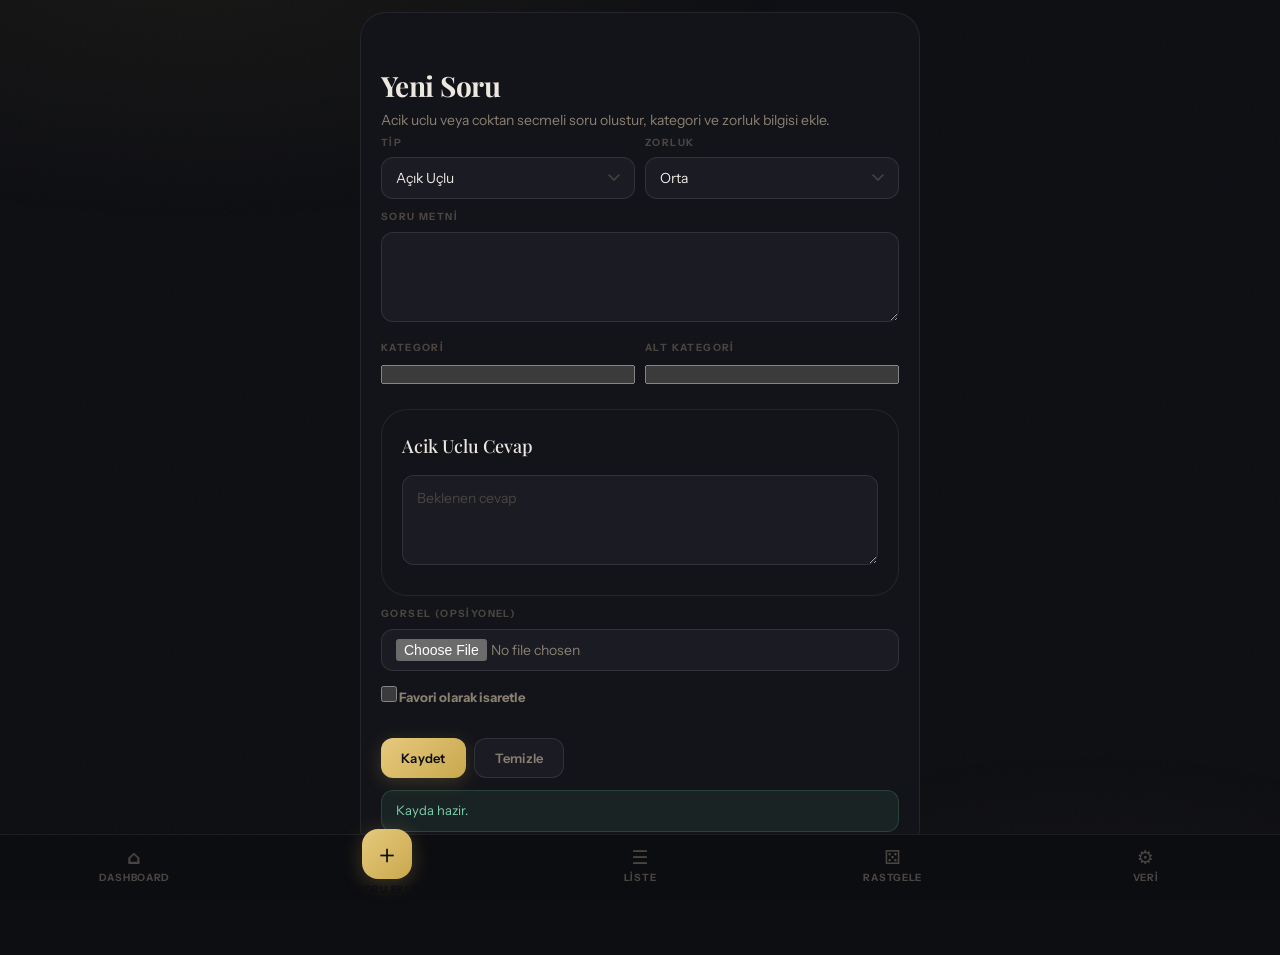
==== ekle.html @ b4c69b21 "Add files via upload" ====
﻿<!doctype html>
<html lang="tr">
<head>
  <meta charset="utf-8">
  <meta name="viewport" content="width=device-width, initial-scale=1">
  <meta name="theme-color" content="#0b1020">
  <title>Soru Havuzu | Soru Ekle</title>
  <link rel="manifest" href="manifest.json">
  <link rel="preconnect" href="https://fonts.googleapis.com">
  <link href="https://fonts.googleapis.com/css2?family=Playfair+Display:ital,wght@0,500;0,700;1,400&family=Instrument+Sans:wght@300;400;500;600;700&display=swap" rel="stylesheet">
  <link rel="stylesheet" href="styles.css">
</head>
<body>
  <div class="container">
    <nav class="top-nav">
      <a href="index.html">Dashboard</a>
      <a href="ekle.html">Soru Ekle</a>
      <a href="liste.html">Liste</a>
      <a href="rastgele.html">Rastgele</a>
      <a href="veri.html">Veri</a>
    </nav>

    <section class="panel">
      <header class="page-head">
        <h1>Yeni Soru</h1>
        <p class="small">Acik uclu veya coktan secmeli soru olustur, kategori ve zorluk bilgisi ekle.</p>
      </header>
      <form id="questionForm" class="grid">
        <div class="grid two">
          <div>
            <label for="typeSelect">Tip</label>
            <select name="type" id="typeSelect" required>
              <option value="open-ended">Açık Uçlu</option>
              <option value="multiple-choice">Çoktan Seçmeli</option>
            </select>
          </div>
          <div>
            <label for="difficulty">Zorluk</label>
            <select id="difficulty" required>
              <option value="easy">Kolay</option>
              <option value="medium" selected>Orta</option>
              <option value="hard">Zor</option>
            </select>
          </div>
        </div>

        <div>
          <label for="text">Soru Metni</label>
          <textarea id="text" required></textarea>
        </div>

        <div class="grid two">
          <div>
            <label for="category">Kategori</label>
            <input id="category" list="categoryList" required>
            <datalist id="categoryList"></datalist>
          </div>
          <div>
            <label for="subcategory">Alt Kategori</label>
            <input id="subcategory" list="subcategoryList" required>
            <datalist id="subcategoryList"></datalist>
          </div>
        </div>

        <div id="mcFields" class="panel hidden">
          <h2>Coktan Secmeli Alanlar</h2>
          <div id="optionsWrap" class="grid"></div>
          <div class="actions">
            <button type="button" id="addOption" class="secondary">Secenek Ekle</button>
          </div>
          <div>
            <label for="mcAnswer">Dogru Cevap (or: A, B, C)</label>
            <input id="mcAnswer" type="text" placeholder="Ornek: B">
          </div>
        </div>

        <div id="openFields" class="panel">
          <h2>Acik Uclu Cevap</h2>
          <textarea id="openAnswer" placeholder="Beklenen cevap"></textarea>
        </div>

        <div>
          <label for="image">Gorsel (opsiyonel)</label>
          <input id="image" type="file" accept="image/*">
          <div id="imageMeta" class="small"></div>
          <img id="preview" class="thumb hidden" alt="Gorsel onizleme">
        </div>

        <div class="row">
          <label><input id="favorite" type="checkbox"> Favori olarak isaretle</label>
        </div>

        <div class="actions">
          <button type="submit">Kaydet</button>
          <button type="button" id="resetBtn" class="secondary">Temizle</button>
        </div>
      </form>

      <div id="status" class="status info">Hazir</div>
    </section>
  </div>

  <script type="module">
    import { bootPage, showMessage } from "./common.js";
    import { initDB, createQuestion, getHierarchy } from "./db.js";

    const form = document.getElementById("questionForm");
    const typeEl = document.getElementById("typeSelect");
    const difficultyEl = document.getElementById("difficulty");
    const textEl = document.getElementById("text");
    const categoryEl = document.getElementById("category");
    const subcategoryEl = document.getElementById("subcategory");
    const categoryList = document.getElementById("categoryList");
    const subcategoryList = document.getElementById("subcategoryList");
    const mcFields = document.getElementById("mcFields");
    const openFields = document.getElementById("openFields");
    const optionsWrap = document.getElementById("optionsWrap");
    const addOptionBtn = document.getElementById("addOption");
    const mcAnswerEl = document.getElementById("mcAnswer");
    const openAnswerEl = document.getElementById("openAnswer");
    const imageEl = document.getElementById("image");
    const imageMeta = document.getElementById("imageMeta");
    const preview = document.getElementById("preview");
    const favoriteEl = document.getElementById("favorite");
    const statusEl = document.getElementById("status");
    const resetBtn = document.getElementById("resetBtn");

    const MAX_OPTIONS = 8;
    let selectedImageBase64 = null;

    function isMultipleChoiceType(type) {
      return type === "multiple-choice";
    }

    function optionInputHtml(index, value = "") {
      return `
        <div class="row">
          <input type="text" data-option-index="${index}" value="${value}" placeholder="Secenek ${index + 1}">
          <button type="button" data-remove-index="${index}" class="warn">Sil</button>
        </div>
      `;
    }

    function getOptionValues() {
      return Array.from(optionsWrap.querySelectorAll("input[data-option-index]"))
        .map((el) => el.value.trim())
        .filter(Boolean);
    }

    function renderOptions(initialCount = 0) {
      const count = Math.min(MAX_OPTIONS, Math.max(0, initialCount));
      optionsWrap.innerHTML = "";
      for (let i = 0; i < count; i += 1) {
        optionsWrap.insertAdjacentHTML("beforeend", optionInputHtml(i));
      }
    }

    function toggleTypeFields() {
      const type = typeEl.value;
      const mc = isMultipleChoiceType(type);
      mcFields.classList.toggle("hidden", !mc);
      openFields.classList.toggle("hidden", mc);
    }

    async function loadHierarchy() {
      const hierarchy = await getHierarchy();
      const categories = hierarchy.map((h) => h.category);
      categoryList.innerHTML = categories.map((c) => `<option value="${c}"></option>`).join("");

      const selected = categoryEl.value.trim();
      const row = hierarchy.find((h) => h.category === selected);
      const subs = row ? row.subcategories : [];
      subcategoryList.innerHTML = subs.map((s) => `<option value="${s}"></option>`).join("");
    }

    function fileToBase64(file) {
      return new Promise((resolve, reject) => {
        const reader = new FileReader();
        reader.onload = () => resolve(String(reader.result || ""));
        reader.onerror = () => reject(reader.error || new Error("Gorsel base64 donusumu basarisiz."));
        reader.readAsDataURL(file);
      });
    }

    async function handleImagePreview(file) {
      if (!file) {
        selectedImageBase64 = null;
        preview.classList.add("hidden");
        preview.removeAttribute("src");
        imageMeta.textContent = "";
        return;
      }

      const base64 = await fileToBase64(file);
      selectedImageBase64 = base64;
      preview.src = base64;
      preview.classList.remove("hidden");
      imageMeta.textContent = `Dosya: ${Math.round(file.size / 1024)}KB`;
    }

    function buildPayload(type) {
      const payload = {
        type,
        text: textEl.value.trim(),
        category: categoryEl.value.trim(),
        subcategory: subcategoryEl.value.trim(),
        difficulty: difficultyEl.value,
        isFavorite: favoriteEl.checked,
        image: selectedImageBase64 || null
      };

      if (isMultipleChoiceType(type)) {
        payload.options = getOptionValues();
        payload.answer = mcAnswerEl.value.trim();
      } else {
        payload.options = [];
        payload.answer = openAnswerEl.value.trim();
      }

      return payload;
    }

    function resetForm() {
      selectedImageBase64 = null;
      form.reset();
      renderOptions(0);
      toggleTypeFields();
      preview.classList.add("hidden");
      preview.removeAttribute("src");
      imageMeta.textContent = "";
      showMessage(statusEl, "Form temizlendi.", "info");
    }

    async function init() {
      await bootPage();
      await initDB();
      renderOptions(0);
      toggleTypeFields();
      await loadHierarchy();
      showMessage(statusEl, "Kayda hazir.", "success");
    }

    typeEl.addEventListener("change", toggleTypeFields);

    categoryEl.addEventListener("input", async () => {
      await loadHierarchy();
    });

    optionsWrap.addEventListener("click", (event) => {
      const btn = event.target.closest("button[data-remove-index]");
      if (!btn) return;
      btn.closest(".row")?.remove();

      const inputs = optionsWrap.querySelectorAll("input[data-option-index]");
      inputs.forEach((input, i) => {
        input.dataset.optionIndex = String(i);
        input.placeholder = `Secenek ${i + 1}`;
      });

      const removeButtons = optionsWrap.querySelectorAll("button[data-remove-index]");
      removeButtons.forEach((button, i) => {
        button.dataset.removeIndex = String(i);
      });
    });

    addOptionBtn.addEventListener("click", () => {
      const current = optionsWrap.querySelectorAll("input[data-option-index]").length;
      if (current >= MAX_OPTIONS) {
        showMessage(statusEl, "Maksimum 8 secenek eklenebilir.", "error");
        return;
      }
      optionsWrap.insertAdjacentHTML("beforeend", optionInputHtml(current));
    });

    imageEl.addEventListener("change", async () => {
      try {
        await handleImagePreview(imageEl.files?.[0] || null);
      } catch (error) {
        showMessage(statusEl, error.message || "Gorsel okunamadi.", "error");
      }
    });

    resetBtn.addEventListener("click", resetForm);

    form.addEventListener("submit", async (event) => {
      event.preventDefault();
      showMessage(statusEl, "Kaydediliyor...", "info");

      try {
        const type = document.querySelector("#typeSelect").value;
        console.log("TYPE:", type);
        const payload = buildPayload(type);
        const created = await createQuestion(payload);
        showMessage(statusEl, `Kayit tamamlandi. ID: ${created.id}`, "success");

        resetForm();
        await loadHierarchy();
      } catch (error) {
        showMessage(statusEl, error.message || "Kayit basarisiz.", "error");
      }
    });

    init().catch((error) => {
      showMessage(statusEl, error.message || "Sayfa baslatilamadi.", "error");
    });
  </script>
</body>
</html>
---- styles.css ----
/* ═══════════════════════════════════════════════════
   SORU HAVUZU — Gece Kütüphanesi v5
   Playfair Display + Instrument Sans
   ═══════════════════════════════════════════════════ */

:root {
  color-scheme: dark;
  --ink:        #0d0e12;
  --ink-2:      #13141a;
  --ink-3:      #1a1b23;
  --ink-4:      #22232e;
  --gold:       #c9a84c;
  --gold-lt:    #e6c97e;
  --gold-glow:  rgba(201,168,76,0.13);
  --gold-rim:   rgba(201,168,76,0.30);
  --text:       #ede8df;
  --text-2:     #8a8070;
  --text-3:     #4a4540;
  --easy-bg:    rgba(74,140,110,0.13); --easy-c:#7ecfaa; --easy-bd:rgba(74,140,110,0.30);
  --mid-bg:     rgba(196,154,60,0.13); --mid-c:#e6c97e;  --mid-bd:rgba(196,154,60,0.30);
  --hard-bg:    rgba(168,78,78,0.13);  --hard-c:#e89898; --hard-bd:rgba(168,78,78,0.30);
  --danger-bg:  rgba(168,78,78,0.13);  --danger-c:#e89898; --danger-bd:rgba(168,78,78,0.30);
  --ff-serif:   'Playfair Display', Georgia, serif;
  --ff-sans:    'Instrument Sans', system-ui, sans-serif;
  --r-sm: 8px; --r-md: 12px; --r-lg: 16px; --r-xl: 20px; --r-2xl: 26px;
}

*, *::before, *::after { box-sizing: border-box; margin: 0; padding: 0; }
html { scroll-behavior: smooth; }

body {
  background: var(--ink);
  color: var(--text);
  font-family: var(--ff-sans);
  font-size: 15px;
  line-height: 1.65;
  min-height: 100vh;
  -webkit-font-smoothing: antialiased;
  overflow-x: hidden;
}

/* ── Arkaplan efektleri ── */
body::before {
  content: '';
  position: fixed; inset: 0; z-index: 0; pointer-events: none;
  background:
    radial-gradient(ellipse 80% 50% at 15% -5%, rgba(201,168,76,.06) 0%, transparent 60%),
    radial-gradient(ellipse 60% 40% at 85% 105%, rgba(201,168,76,.04) 0%, transparent 55%);
}
body::after {
  content: '';
  position: fixed; inset: 0; z-index: 0; pointer-events: none; opacity: .03;
  background-image: url("data:image/svg+xml,%3Csvg xmlns='http://www.w3.org/2000/svg' width='250' height='250'%3E%3Cfilter id='n'%3E%3CfeTurbulence type='fractalNoise' baseFrequency='.78' numOctaves='4' stitchTiles='stitch'/%3E%3C/filter%3E%3Crect width='250' height='250' filter='url(%23n)'/%3E%3C/svg%3E");
  background-size: 180px;
}

/* ── Layout ── */
.container {
  position: relative; z-index: 1;
  width: min(560px, calc(100vw - 24px));
  margin: 0 auto;
  padding: 0 0 100px;
}

/* ── Animasyon ── */
@keyframes fadeUp {
  from { opacity: 0; transform: translateY(16px); }
  to   { opacity: 1; transform: translateY(0); }
}
.panel, .page-head, .top-nav {
  animation: fadeUp .4s ease both;
}
.panel:nth-child(2) { animation-delay: .08s; }
.panel:nth-child(3) { animation-delay: .16s; }
.panel:nth-child(4) { animation-delay: .24s; }

/* ── Top Nav → Bottom Nav'a dönüştür ── */
.top-nav {
  position: fixed; bottom: 0; left: 0; right: 0; z-index: 900;
  height: 66px;
  background: rgba(13,14,18,.97);
  backdrop-filter: blur(24px); -webkit-backdrop-filter: blur(24px);
  border-top: 1px solid rgba(255,255,255,.07);
  display: flex; align-items: center; justify-content: space-around;
  padding: 0 8px;
  padding-bottom: env(safe-area-inset-bottom);
}
.top-nav a {
  flex: 1;
  display: flex; flex-direction: column; align-items: center; justify-content: center;
  gap: 3px;
  text-decoration: none;
  color: var(--text-3);
  font-size: 10px; font-weight: 700; letter-spacing: .07em; text-transform: uppercase;
  transition: color .15s;
  padding: 8px 4px;
  -webkit-tap-highlight-color: transparent;
  border-radius: var(--r-md);
}
.top-nav a::before {
  font-size: 19px; line-height: 1; display: block;
}
.top-nav a[href="index.html"]::before    { content: '⌂'; }
.top-nav a[href="ekle.html"]::before     { content: '＋'; }
.top-nav a[href="liste.html"]::before    { content: '☰'; }
.top-nav a[href="rastgele.html"]::before { content: '⚄'; }
.top-nav a[href="veri.html"]::before     { content: '⚙'; }
.top-nav a:hover { color: var(--text-2); }
.top-nav a.active { color: var(--gold); }
/* Ekle butonu ortada özel stil */
.top-nav a[href="ekle.html"] {
  color: #0d0e12;
}
.top-nav a[href="ekle.html"]::before {
  width: 50px; height: 50px;
  background: linear-gradient(135deg, #e6c97e, #c9a84c);
  border-radius: 16px;
  display: flex; align-items: center; justify-content: center;
  font-size: 26px; font-weight: 300;
  box-shadow: 0 4px 20px rgba(201,168,76,.28);
  transition: all .2s;
  margin-top: -8px;
}
.top-nav a[href="ekle.html"]:hover::before {
  transform: scale(1.08) translateY(-2px);
  box-shadow: 0 0 0 10px rgba(201,168,76,.1), 0 8px 28px rgba(201,168,76,.4);
}
.top-nav a[href="ekle.html"]:hover { color: #0d0e12; }
.top-nav a[href="ekle.html"].active { color: #0d0e12; }

/* ── Sayfa Başlığı ── */
.page-head {
  padding: 36px 0 4px;
}
.page-head h1 {
  font-family: var(--ff-serif);
  font-size: 40px; font-weight: 700; line-height: 1.1;
  letter-spacing: -.02em; color: var(--text);
  margin-bottom: 6px;
}
.page-head h1 em { font-style: italic; color: var(--gold-lt); }
.page-head p.small { color: var(--text-2); font-size: 14px; margin-top: 4px; }

/* ── Panel (card container) ── */
.panel {
  background: var(--ink-2);
  border: 1px solid rgba(255,255,255,.07);
  border-radius: var(--r-2xl);
  padding: 22px 20px;
  margin-top: 12px;
}
.panel h1 {
  font-family: var(--ff-serif);
  font-size: 28px; font-weight: 700; margin-bottom: 8px; color: var(--text);
}
.panel h2 {
  font-family: var(--ff-serif);
  font-size: 18px; font-weight: 500; margin-bottom: 14px; color: var(--text);
}
hr { border: none; border-top: 1px solid rgba(255,255,255,.07); margin: 18px 0; }

/* ── KPI ── */
.kpi {
  display: grid; grid-template-columns: repeat(4, 1fr);
  gap: 1px; background: rgba(255,255,255,.05);
  border: 1px solid rgba(255,255,255,.07);
  border-radius: var(--r-xl); overflow: hidden;
  margin-top: 16px;
}
.kpi-item {
  background: var(--ink-3);
  padding: 16px 10px;
  display: flex; flex-direction: column; gap: 5px;
  transition: background .15s;
}
.kpi-item:hover { background: var(--ink-4); }
.kpi-item span {
  font-size: 9px; font-weight: 700; letter-spacing: .16em;
  text-transform: uppercase; color: var(--text-3);
}
.kpi-item strong {
  font-family: var(--ff-serif); font-size: 26px; font-weight: 500;
  color: var(--text); line-height: 1;
}

/* ── Grid Yardımcılar ── */
.grid { display: grid; gap: 10px; }
.grid.two { grid-template-columns: 1fr 1fr; }
.grid.three { grid-template-columns: 1fr 1fr 1fr; }
@media(max-width: 480px) {
  .grid.three { grid-template-columns: 1fr 1fr; }
}

/* ── Form Elemanları ── */
label {
  display: block;
  font-size: 10px; font-weight: 700; letter-spacing: .14em;
  text-transform: uppercase; color: var(--text-3); margin-bottom: 6px;
}
input[type=text], input[type=search], input[type=file], select, textarea {
  width: 100%; padding: 11px 14px;
  background: var(--ink-3);
  border: 1px solid rgba(255,255,255,.1);
  border-radius: var(--r-md);
  color: var(--text);
  font-family: var(--ff-sans); font-size: 14px;
  outline: none; -webkit-appearance: none; appearance: none;
  transition: border-color .15s, background .15s;
}
input:focus, select:focus, textarea:focus {
  border-color: var(--gold-rim); background: var(--ink-4);
}
input::placeholder, textarea::placeholder { color: var(--text-3); }
textarea { resize: vertical; min-height: 90px; line-height: 1.6; }
select {
  background-image: url("data:image/svg+xml,%3Csvg xmlns='http://www.w3.org/2000/svg' width='12' height='8'%3E%3Cpath d='M1 1l5 5 5-5' stroke='%234a4540' stroke-width='1.5' fill='none' stroke-linecap='round'/%3E%3C/svg%3E");
  background-repeat: no-repeat; background-position: right 14px center;
  padding-right: 36px;
}
input[type=file] { padding: 9px 14px; cursor: pointer; color: var(--text-2); }
.row { display: flex; align-items: center; gap: 10px; }
.row label { margin: 0; font-size: 13px; text-transform: none; letter-spacing: 0; color: var(--text-2); }
.row input[type=text] { flex: 1; }
.row input[type=checkbox] { width: 16px; height: 16px; accent-color: var(--gold); flex-shrink: 0; }
div > label:first-child { margin-bottom: 6px; }

/* ── Datalist ── */
input[list] { width: 100%; }

/* ── Butonlar ── */
button, .actions a {
  display: inline-flex; align-items: center; justify-content: center;
  padding: 11px 20px; border-radius: var(--r-md);
  font-size: 13px; font-weight: 600; letter-spacing: .02em;
  font-family: var(--ff-sans); cursor: pointer;
  transition: all .15s; white-space: nowrap;
  text-decoration: none;
}
button[type=submit], button:not(.secondary):not(.warn):not(.inline-image-close) {
  background: linear-gradient(135deg, #e6c97e, #c9a84c);
  border: none; color: #0d0e12;
  box-shadow: 0 4px 18px rgba(201,168,76,.22);
}
button[type=submit]:hover, button:not(.secondary):not(.warn):not(.inline-image-close):hover {
  transform: translateY(-1px);
  box-shadow: 0 6px 26px rgba(201,168,76,.36);
}
button[type=submit]:active, button:not(.secondary):not(.warn):not(.inline-image-close):active {
  transform: scale(.97);
}
button.secondary, .actions a {
  background: var(--ink-3); border: 1px solid rgba(255,255,255,.1);
  color: var(--text-2);
}
button.secondary:hover, .actions a:hover {
  border-color: var(--gold-rim); color: var(--text);
  background: var(--ink-4);
}
button.warn {
  background: var(--danger-bg); border: 1px solid var(--danger-bd);
  color: var(--danger-c);
}
button.warn:hover { background: rgba(168,78,78,.22); }
button:disabled { opacity: .4; cursor: not-allowed; transform: none !important; }
.inline-image-close { background: var(--ink-3); border: 1px solid rgba(255,255,255,.1); color: var(--text-2); }

/* ── Actions row ── */
.actions {
  display: flex; flex-wrap: wrap; gap: 8px;
  margin-top: 14px;
}
.section-actions { margin-top: 14px; }
.quick-actions { margin-top: 0; }

/* ── Status mesajları ── */
.status {
  padding: 10px 14px; border-radius: var(--r-md);
  font-size: 13px; border: 1px solid transparent;
  margin-top: 12px; line-height: 1.5;
}
.status.error   { background: var(--danger-bg); color: var(--danger-c); border-color: var(--danger-bd); }
.status.success { background: var(--easy-bg);   color: var(--easy-c);   border-color: var(--easy-bd); }
.status.info    { background: var(--ink-3);      color: var(--text-2);   border-color: rgba(255,255,255,.07); }

/* ── Liste ── */
.list { display: flex; flex-direction: column; gap: 10px; margin-top: 10px; }

/* ── Soru Kartları ── */
.question-card {
  background: var(--ink-3);
  border: 1px solid rgba(255,255,255,.07);
  border-radius: var(--r-xl);
  padding: 18px 20px;
  font-size: 15px; line-height: 1.75; font-weight: 300; color: var(--text);
  transition: border-color .2s, transform .2s, box-shadow .2s;
  animation: fadeUp .3s ease both;
}
.question-card:hover {
  border-color: var(--gold-rim);
  box-shadow: 0 4px 24px rgba(0,0,0,.55);
  transform: translateY(-1px);
}
.question-card > div:first-child { margin-bottom: 10px; }
.question-meta {
  display: flex; flex-wrap: wrap; gap: 5px;
  margin-bottom: 10px;
}

/* ── Etiketler (tag) ── */
.tag {
  display: inline-flex; align-items: center;
  padding: 3px 10px; border-radius: 999px;
  font-size: 11px; font-weight: 500; line-height: 1.4;
  background: var(--ink-4); color: var(--text-2);
  border: 1px solid rgba(255,255,255,.08);
}

/* ── Seçenekler ── */
.options {
  margin: 0 0 10px 20px;
  color: var(--text-2); font-size: 14px; line-height: 1.8;
}
.options strong { color: var(--easy-c); }

/* ── Cevap görünümü ── */
.answer-reveal {
  background: var(--ink-4);
  border-left: 2px solid var(--gold);
  border-radius: 0 var(--r-md) var(--r-md) 0;
  padding: 10px 14px;
  font-size: 13px; color: var(--text-2); line-height: 1.6;
  margin-bottom: 10px;
}

/* ── Görseller ── */
.thumb {
  max-width: 100%; border-radius: var(--r-md);
  border: 1px solid rgba(255,255,255,.1);
  margin-top: 10px; display: block; cursor: zoom-in;
}
.inline-image-viewer {
  margin-top: 10px;
  background: var(--ink-4);
  border-radius: var(--r-lg);
  padding: 14px; overflow: hidden;
}
.inline-image-full {
  width: 100%; border-radius: var(--r-md);
  border: 1px solid rgba(255,255,255,.1);
  display: block; margin-top: 10px;
}

/* ── MC Panel ── */
.hidden { display: none !important; }

/* ── Small text ── */
.small { font-size: 12px; color: var(--text-3); line-height: 1.5; }

/* ── Arama kutusu ── */
#fSearch {
  width: 100%; padding: 11px 14px 11px 42px;
  background: var(--ink-3); border: 1px solid rgba(255,255,255,.1);
  border-radius: var(--r-md); color: var(--text);
  font-family: var(--ff-sans); font-size: 14px; outline: none;
}
#fSearch:focus { border-color: var(--gold-rim); background: var(--ink-4); }

/* ── Favori checkbox ── */
input[type=checkbox] { accent-color: var(--gold); }

/* ── Görsel yükleme ── */
#preview { max-width: 100%; border-radius: var(--r-md); margin-top: 10px; border: 1px solid rgba(255,255,255,.1); }
#imageMeta { font-size: 12px; color: var(--text-3); margin-top: 5px; }

@media(max-width: 399px) {
  .container { width: calc(100vw - 16px); }
  .page-head h1 { font-size: 30px; }
  .panel { padding: 18px 14px; }
  .kpi-item strong { font-size: 20px; }
}
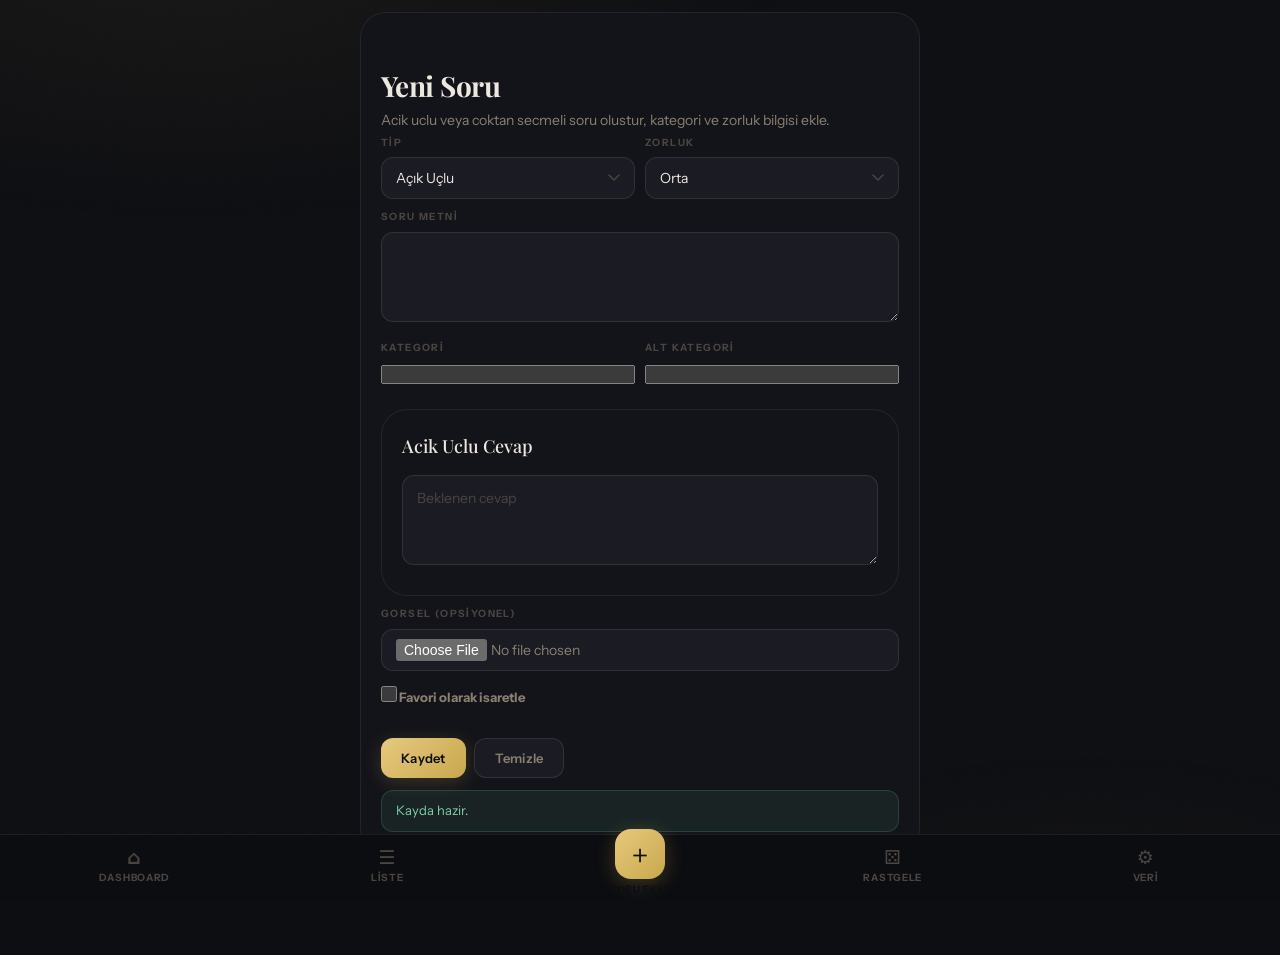
==== commit 6aa63f03: "Update ekle.html" ====
--- a/ekle.html
+++ b/ekle.html
@@ -1,308 +1,309 @@
-﻿<!doctype html>
-<html lang="tr">
-<head>
-  <meta charset="utf-8">
-  <meta name="viewport" content="width=device-width, initial-scale=1">
-  <meta name="theme-color" content="#0b1020">
-  <title>Soru Havuzu | Soru Ekle</title>
-  <link rel="manifest" href="manifest.json">
-  <link rel="preconnect" href="https://fonts.googleapis.com">
-  <link href="https://fonts.googleapis.com/css2?family=Playfair+Display:ital,wght@0,500;0,700;1,400&family=Instrument+Sans:wght@300;400;500;600;700&display=swap" rel="stylesheet">
-  <link rel="stylesheet" href="styles.css">
-</head>
-<body>
-  <div class="container">
-    <nav class="top-nav">
-      <a href="index.html">Dashboard</a>
-      <a href="ekle.html">Soru Ekle</a>
-      <a href="liste.html">Liste</a>
-      <a href="rastgele.html">Rastgele</a>
-      <a href="veri.html">Veri</a>
-    </nav>
-
-    <section class="panel">
-      <header class="page-head">
-        <h1>Yeni Soru</h1>
-        <p class="small">Acik uclu veya coktan secmeli soru olustur, kategori ve zorluk bilgisi ekle.</p>
-      </header>
-      <form id="questionForm" class="grid">
-        <div class="grid two">
-          <div>
-            <label for="typeSelect">Tip</label>
-            <select name="type" id="typeSelect" required>
-              <option value="open-ended">Açık Uçlu</option>
-              <option value="multiple-choice">Çoktan Seçmeli</option>
-            </select>
-          </div>
-          <div>
-            <label for="difficulty">Zorluk</label>
-            <select id="difficulty" required>
-              <option value="easy">Kolay</option>
-              <option value="medium" selected>Orta</option>
-              <option value="hard">Zor</option>
-            </select>
-          </div>
-        </div>
-
-        <div>
-          <label for="text">Soru Metni</label>
-          <textarea id="text" required></textarea>
-        </div>
-
-        <div class="grid two">
-          <div>
-            <label for="category">Kategori</label>
-            <input id="category" list="categoryList" required>
-            <datalist id="categoryList"></datalist>
-          </div>
-          <div>
-            <label for="subcategory">Alt Kategori</label>
-            <input id="subcategory" list="subcategoryList" required>
-            <datalist id="subcategoryList"></datalist>
-          </div>
-        </div>
-
-        <div id="mcFields" class="panel hidden">
-          <h2>Coktan Secmeli Alanlar</h2>
-          <div id="optionsWrap" class="grid"></div>
-          <div class="actions">
-            <button type="button" id="addOption" class="secondary">Secenek Ekle</button>
-          </div>
-          <div>
-            <label for="mcAnswer">Dogru Cevap (or: A, B, C)</label>
-            <input id="mcAnswer" type="text" placeholder="Ornek: B">
-          </div>
-        </div>
-
-        <div id="openFields" class="panel">
-          <h2>Acik Uclu Cevap</h2>
-          <textarea id="openAnswer" placeholder="Beklenen cevap"></textarea>
-        </div>
-
-        <div>
-          <label for="image">Gorsel (opsiyonel)</label>
-          <input id="image" type="file" accept="image/*">
-          <div id="imageMeta" class="small"></div>
-          <img id="preview" class="thumb hidden" alt="Gorsel onizleme">
-        </div>
-
-        <div class="row">
-          <label><input id="favorite" type="checkbox"> Favori olarak isaretle</label>
-        </div>
-
-        <div class="actions">
-          <button type="submit">Kaydet</button>
-          <button type="button" id="resetBtn" class="secondary">Temizle</button>
-        </div>
-      </form>
-
-      <div id="status" class="status info">Hazir</div>
-    </section>
-  </div>
-
-  <script type="module">
-    import { bootPage, showMessage } from "./common.js";
-    import { initDB, createQuestion, getHierarchy } from "./db.js";
-
-    const form = document.getElementById("questionForm");
-    const typeEl = document.getElementById("typeSelect");
-    const difficultyEl = document.getElementById("difficulty");
-    const textEl = document.getElementById("text");
-    const categoryEl = document.getElementById("category");
-    const subcategoryEl = document.getElementById("subcategory");
-    const categoryList = document.getElementById("categoryList");
-    const subcategoryList = document.getElementById("subcategoryList");
-    const mcFields = document.getElementById("mcFields");
-    const openFields = document.getElementById("openFields");
-    const optionsWrap = document.getElementById("optionsWrap");
-    const addOptionBtn = document.getElementById("addOption");
-    const mcAnswerEl = document.getElementById("mcAnswer");
-    const openAnswerEl = document.getElementById("openAnswer");
-    const imageEl = document.getElementById("image");
-    const imageMeta = document.getElementById("imageMeta");
-    const preview = document.getElementById("preview");
-    const favoriteEl = document.getElementById("favorite");
-    const statusEl = document.getElementById("status");
-    const resetBtn = document.getElementById("resetBtn");
-
-    const MAX_OPTIONS = 8;
-    let selectedImageBase64 = null;
-
-    function isMultipleChoiceType(type) {
-      return type === "multiple-choice";
-    }
-
-    function optionInputHtml(index, value = "") {
-      return `
-        <div class="row">
-          <input type="text" data-option-index="${index}" value="${value}" placeholder="Secenek ${index + 1}">
-          <button type="button" data-remove-index="${index}" class="warn">Sil</button>
-        </div>
-      `;
-    }
-
-    function getOptionValues() {
-      return Array.from(optionsWrap.querySelectorAll("input[data-option-index]"))
-        .map((el) => el.value.trim())
-        .filter(Boolean);
-    }
-
-    function renderOptions(initialCount = 0) {
-      const count = Math.min(MAX_OPTIONS, Math.max(0, initialCount));
-      optionsWrap.innerHTML = "";
-      for (let i = 0; i < count; i += 1) {
-        optionsWrap.insertAdjacentHTML("beforeend", optionInputHtml(i));
-      }
-    }
-
-    function toggleTypeFields() {
-      const type = typeEl.value;
-      const mc = isMultipleChoiceType(type);
-      mcFields.classList.toggle("hidden", !mc);
-      openFields.classList.toggle("hidden", mc);
-    }
-
-    async function loadHierarchy() {
-      const hierarchy = await getHierarchy();
-      const categories = hierarchy.map((h) => h.category);
-      categoryList.innerHTML = categories.map((c) => `<option value="${c}"></option>`).join("");
-
-      const selected = categoryEl.value.trim();
-      const row = hierarchy.find((h) => h.category === selected);
-      const subs = row ? row.subcategories : [];
-      subcategoryList.innerHTML = subs.map((s) => `<option value="${s}"></option>`).join("");
-    }
-
-    function fileToBase64(file) {
-      return new Promise((resolve, reject) => {
-        const reader = new FileReader();
-        reader.onload = () => resolve(String(reader.result || ""));
-        reader.onerror = () => reject(reader.error || new Error("Gorsel base64 donusumu basarisiz."));
-        reader.readAsDataURL(file);
-      });
-    }
-
-    async function handleImagePreview(file) {
-      if (!file) {
-        selectedImageBase64 = null;
-        preview.classList.add("hidden");
-        preview.removeAttribute("src");
-        imageMeta.textContent = "";
-        return;
-      }
-
-      const base64 = await fileToBase64(file);
-      selectedImageBase64 = base64;
-      preview.src = base64;
-      preview.classList.remove("hidden");
-      imageMeta.textContent = `Dosya: ${Math.round(file.size / 1024)}KB`;
-    }
-
-    function buildPayload(type) {
-      const payload = {
-        type,
-        text: textEl.value.trim(),
-        category: categoryEl.value.trim(),
-        subcategory: subcategoryEl.value.trim(),
-        difficulty: difficultyEl.value,
-        isFavorite: favoriteEl.checked,
-        image: selectedImageBase64 || null
-      };
-
-      if (isMultipleChoiceType(type)) {
-        payload.options = getOptionValues();
-        payload.answer = mcAnswerEl.value.trim();
-      } else {
-        payload.options = [];
-        payload.answer = openAnswerEl.value.trim();
-      }
-
-      return payload;
-    }
-
-    function resetForm() {
-      selectedImageBase64 = null;
-      form.reset();
-      renderOptions(0);
-      toggleTypeFields();
-      preview.classList.add("hidden");
-      preview.removeAttribute("src");
-      imageMeta.textContent = "";
-      showMessage(statusEl, "Form temizlendi.", "info");
-    }
-
-    async function init() {
-      await bootPage();
-      await initDB();
-      renderOptions(0);
-      toggleTypeFields();
-      await loadHierarchy();
-      showMessage(statusEl, "Kayda hazir.", "success");
-    }
-
-    typeEl.addEventListener("change", toggleTypeFields);
-
-    categoryEl.addEventListener("input", async () => {
-      await loadHierarchy();
-    });
-
-    optionsWrap.addEventListener("click", (event) => {
-      const btn = event.target.closest("button[data-remove-index]");
-      if (!btn) return;
-      btn.closest(".row")?.remove();
-
-      const inputs = optionsWrap.querySelectorAll("input[data-option-index]");
-      inputs.forEach((input, i) => {
-        input.dataset.optionIndex = String(i);
-        input.placeholder = `Secenek ${i + 1}`;
-      });
-
-      const removeButtons = optionsWrap.querySelectorAll("button[data-remove-index]");
-      removeButtons.forEach((button, i) => {
-        button.dataset.removeIndex = String(i);
-      });
-    });
-
-    addOptionBtn.addEventListener("click", () => {
-      const current = optionsWrap.querySelectorAll("input[data-option-index]").length;
-      if (current >= MAX_OPTIONS) {
-        showMessage(statusEl, "Maksimum 8 secenek eklenebilir.", "error");
-        return;
-      }
-      optionsWrap.insertAdjacentHTML("beforeend", optionInputHtml(current));
-    });
-
-    imageEl.addEventListener("change", async () => {
-      try {
-        await handleImagePreview(imageEl.files?.[0] || null);
-      } catch (error) {
-        showMessage(statusEl, error.message || "Gorsel okunamadi.", "error");
-      }
-    });
-
-    resetBtn.addEventListener("click", resetForm);
-
-    form.addEventListener("submit", async (event) => {
-      event.preventDefault();
-      showMessage(statusEl, "Kaydediliyor...", "info");
-
-      try {
-        const type = document.querySelector("#typeSelect").value;
-        console.log("TYPE:", type);
-        const payload = buildPayload(type);
-        const created = await createQuestion(payload);
-        showMessage(statusEl, `Kayit tamamlandi. ID: ${created.id}`, "success");
-
-        resetForm();
-        await loadHierarchy();
-      } catch (error) {
-        showMessage(statusEl, error.message || "Kayit basarisiz.", "error");
-      }
-    });
-
-    init().catch((error) => {
-      showMessage(statusEl, error.message || "Sayfa baslatilamadi.", "error");
-    });
-  </script>
-</body>
+﻿<!doctype html>
+<html lang="tr">
+<head>
+  <meta charset="utf-8">
+  <meta name="viewport" content="width=device-width, initial-scale=1">
+  <meta name="theme-color" content="#0b1020">
+  <title>Soru Havuzu | Soru Ekle</title>
+  <link rel="manifest" href="manifest.json">
+  <link rel="preconnect" href="https://fonts.googleapis.com">
+  <link href="https://fonts.googleapis.com/css2?family=Playfair+Display:ital,wght@0,500;0,700;1,400&family=Instrument+Sans:wght@300;400;500;600;700&display=swap" rel="stylesheet">
+  <link rel="stylesheet" href="styles.css">
+</head>
+<body>
+  <div class="container">
+    <nav class="top-nav">
+      <a href="index.html">Dashboard</a>
+      <a href="liste.html">Liste</a>
+      <a href="ekle.html">Soru Ekle</a>
+      <a href="rastgele.html">Rastgele</a>
+      <a href="veri.html">Veri</a>
+    </nav>
+
+    <section class="panel">
+      <header class="page-head">
+        <h1>Yeni Soru</h1>
+        <p class="small">Acik uclu veya coktan secmeli soru olustur, kategori ve zorluk bilgisi ekle.</p>
+      </header>
+      <form id="questionForm" class="grid">
+        <div class="grid two">
+          <div>
+            <label for="typeSelect">Tip</label>
+            <select name="type" id="typeSelect" required>
+              <option value="open-ended">Açık Uçlu</option>
+              <option value="multiple-choice">Çoktan Seçmeli</option>
+            </select>
+          </div>
+          <div>
+            <label for="difficulty">Zorluk</label>
+            <select id="difficulty" required>
+              <option value="easy">Kolay</option>
+              <option value="medium" selected>Orta</option>
+              <option value="hard">Zor</option>
+            </select>
+          </div>
+        </div>
+
+        <div>
+          <label for="text">Soru Metni</label>
+          <textarea id="text" required></textarea>
+        </div>
+
+        <div class="grid two">
+          <div>
+            <label for="category">Kategori</label>
+            <input id="category" list="categoryList" required>
+            <datalist id="categoryList"></datalist>
+          </div>
+          <div>
+            <label for="subcategory">Alt Kategori</label>
+            <input id="subcategory" list="subcategoryList" required>
+            <datalist id="subcategoryList"></datalist>
+          </div>
+        </div>
+
+        <div id="mcFields" class="panel hidden">
+          <h2>Coktan Secmeli Alanlar</h2>
+          <div id="optionsWrap" class="grid"></div>
+          <div class="actions">
+            <button type="button" id="addOption" class="secondary">Secenek Ekle</button>
+          </div>
+          <div>
+            <label for="mcAnswer">Dogru Cevap (or: A, B, C)</label>
+            <input id="mcAnswer" type="text" placeholder="Ornek: B">
+          </div>
+        </div>
+
+        <div id="openFields" class="panel">
+          <h2>Acik Uclu Cevap</h2>
+          <textarea id="openAnswer" placeholder="Beklenen cevap"></textarea>
+        </div>
+
+        <div>
+          <label for="image">Gorsel (opsiyonel)</label>
+          <input id="image" type="file" accept="image/*">
+          <div id="imageMeta" class="small"></div>
+          <img id="preview" class="thumb hidden" alt="Gorsel onizleme">
+        </div>
+
+        <div class="row">
+          <label><input id="favorite" type="checkbox"> Favori olarak isaretle</label>
+        </div>
+
+        <div class="actions">
+          <button type="submit">Kaydet</button>
+          <button type="button" id="resetBtn" class="secondary">Temizle</button>
+        </div>
+      </form>
+
+      <div id="status" class="status info">Hazir</div>
+    </section>
+  </div>
+
+  <script type="module">
+    import { bootPage, showMessage } from "./common.js";
+    import { initDB, createQuestion, getHierarchy } from "./db.js";
+
+    const form = document.getElementById("questionForm");
+    const typeEl = document.getElementById("typeSelect");
+    const difficultyEl = document.getElementById("difficulty");
+    const textEl = document.getElementById("text");
+    const categoryEl = document.getElementById("category");
+    const subcategoryEl = document.getElementById("subcategory");
+    const categoryList = document.getElementById("categoryList");
+    const subcategoryList = document.getElementById("subcategoryList");
+    const mcFields = document.getElementById("mcFields");
+    const openFields = document.getElementById("openFields");
+    const optionsWrap = document.getElementById("optionsWrap");
+    const addOptionBtn = document.getElementById("addOption");
+    const mcAnswerEl = document.getElementById("mcAnswer");
+    const openAnswerEl = document.getElementById("openAnswer");
+    const imageEl = document.getElementById("image");
+    const imageMeta = document.getElementById("imageMeta");
+    const preview = document.getElementById("preview");
+    const favoriteEl = document.getElementById("favorite");
+    const statusEl = document.getElementById("status");
+    const resetBtn = document.getElementById("resetBtn");
+
+    const MAX_OPTIONS = 8;
+    let selectedImageBase64 = null;
+
+    function isMultipleChoiceType(type) {
+      return type === "multiple-choice";
+    }
+
+    function optionInputHtml(index, value = "") {
+      return `
+        <div class="row">
+          <input type="text" data-option-index="${index}" value="${value}" placeholder="Secenek ${index + 1}">
+          <button type="button" data-remove-index="${index}" class="warn">Sil</button>
+        </div>
+      `;
+    }
+
+    function getOptionValues() {
+      return Array.from(optionsWrap.querySelectorAll("input[data-option-index]"))
+        .map((el) => el.value.trim())
+        .filter(Boolean);
+    }
+
+    function renderOptions(initialCount = 0) {
+      const count = Math.min(MAX_OPTIONS, Math.max(0, initialCount));
+      optionsWrap.innerHTML = "";
+      for (let i = 0; i < count; i += 1) {
+        optionsWrap.insertAdjacentHTML("beforeend", optionInputHtml(i));
+      }
+    }
+
+    function toggleTypeFields() {
+      const type = typeEl.value;
+      const mc = isMultipleChoiceType(type);
+      mcFields.classList.toggle("hidden", !mc);
+      openFields.classList.toggle("hidden", mc);
+    }
+
+    async function loadHierarchy() {
+      const hierarchy = await getHierarchy();
+      const categories = hierarchy.map((h) => h.category);
+      categoryList.innerHTML = categories.map((c) => `<option value="${c}"></option>`).join("");
+
+      const selected = categoryEl.value.trim();
+      const row = hierarchy.find((h) => h.category === selected);
+      const subs = row ? row.subcategories : [];
+      subcategoryList.innerHTML = subs.map((s) => `<option value="${s}"></option>`).join("");
+    }
+
+    function fileToBase64(file) {
+      return new Promise((resolve, reject) => {
+        const reader = new FileReader();
+        reader.onload = () => resolve(String(reader.result || ""));
+        reader.onerror = () => reject(reader.error || new Error("Gorsel base64 donusumu basarisiz."));
+        reader.readAsDataURL(file);
+      });
+    }
+
+    async function handleImagePreview(file) {
+      if (!file) {
+        selectedImageBase64 = null;
+        preview.classList.add("hidden");
+        preview.removeAttribute("src");
+        imageMeta.textContent = "";
+        return;
+      }
+
+      const base64 = await fileToBase64(file);
+      selectedImageBase64 = base64;
+      preview.src = base64;
+      preview.classList.remove("hidden");
+      imageMeta.textContent = `Dosya: ${Math.round(file.size / 1024)}KB`;
+    }
+
+    function buildPayload(type) {
+      const payload = {
+        type,
+        text: textEl.value.trim(),
+        category: categoryEl.value.trim(),
+        subcategory: subcategoryEl.value.trim(),
+        difficulty: difficultyEl.value,
+        isFavorite: favoriteEl.checked,
+        image: selectedImageBase64 || null
+      };
+
+      if (isMultipleChoiceType(type)) {
+        payload.options = getOptionValues();
+        payload.answer = mcAnswerEl.value.trim();
+      } else {
+        payload.options = [];
+        payload.answer = openAnswerEl.value.trim();
+      }
+
+      return payload;
+    }
+
+    function resetForm() {
+      selectedImageBase64 = null;
+      form.reset();
+      renderOptions(0);
+      toggleTypeFields();
+      preview.classList.add("hidden");
+      preview.removeAttribute("src");
+      imageMeta.textContent = "";
+      showMessage(statusEl, "Form temizlendi.", "info");
+    }
+
+    async function init() {
+      await bootPage();
+      await initDB();
+      renderOptions(0);
+      toggleTypeFields();
+      await loadHierarchy();
+      showMessage(statusEl, "Kayda hazir.", "success");
+    }
+
+    typeEl.addEventListener("change", toggleTypeFields);
+
+    categoryEl.addEventListener("input", async () => {
+      await loadHierarchy();
+    });
+
+    optionsWrap.addEventListener("click", (event) => {
+      const btn = event.target.closest("button[data-remove-index]");
+      if (!btn) return;
+      btn.closest(".row")?.remove();
+
+      const inputs = optionsWrap.querySelectorAll("input[data-option-index]");
+      inputs.forEach((input, i) => {
+        input.dataset.optionIndex = String(i);
+        input.placeholder = `Secenek ${i + 1}`;
+      });
+
+      const removeButtons = optionsWrap.querySelectorAll("button[data-remove-index]");
+      removeButtons.forEach((button, i) => {
+        button.dataset.removeIndex = String(i);
+      });
+    });
+
+    addOptionBtn.addEventListener("click", () => {
+      const current = optionsWrap.querySelectorAll("input[data-option-index]").length;
+      if (current >= MAX_OPTIONS) {
+        showMessage(statusEl, "Maksimum 8 secenek eklenebilir.", "error");
+        return;
+      }
+      optionsWrap.insertAdjacentHTML("beforeend", optionInputHtml(current));
+    });
+
+    imageEl.addEventListener("change", async () => {
+      try {
+        await handleImagePreview(imageEl.files?.[0] || null);
+      } catch (error) {
+        showMessage(statusEl, error.message || "Gorsel okunamadi.", "error");
+      }
+    });
+
+    resetBtn.addEventListener("click", resetForm);
+
+    form.addEventListener("submit", async (event) => {
+      event.preventDefault();
+      showMessage(statusEl, "Kaydediliyor...", "info");
+
+      try {
+        const type = document.querySelector("#typeSelect").value;
+        console.log("TYPE:", type);
+        const payload = buildPayload(type);
+        const created = await createQuestion(payload);
+        showMessage(statusEl, `Kayit tamamlandi. ID: ${created.id}`, "success");
+
+        resetForm();
+        await loadHierarchy();
+      } catch (error) {
+        showMessage(statusEl, error.message || "Kayit basarisiz.", "error");
+      }
+    });
+
+    init().catch((error) => {
+      showMessage(statusEl, error.message || "Sayfa baslatilamadi.", "error");
+    });
+  </script>
+</body>
 </html>
+
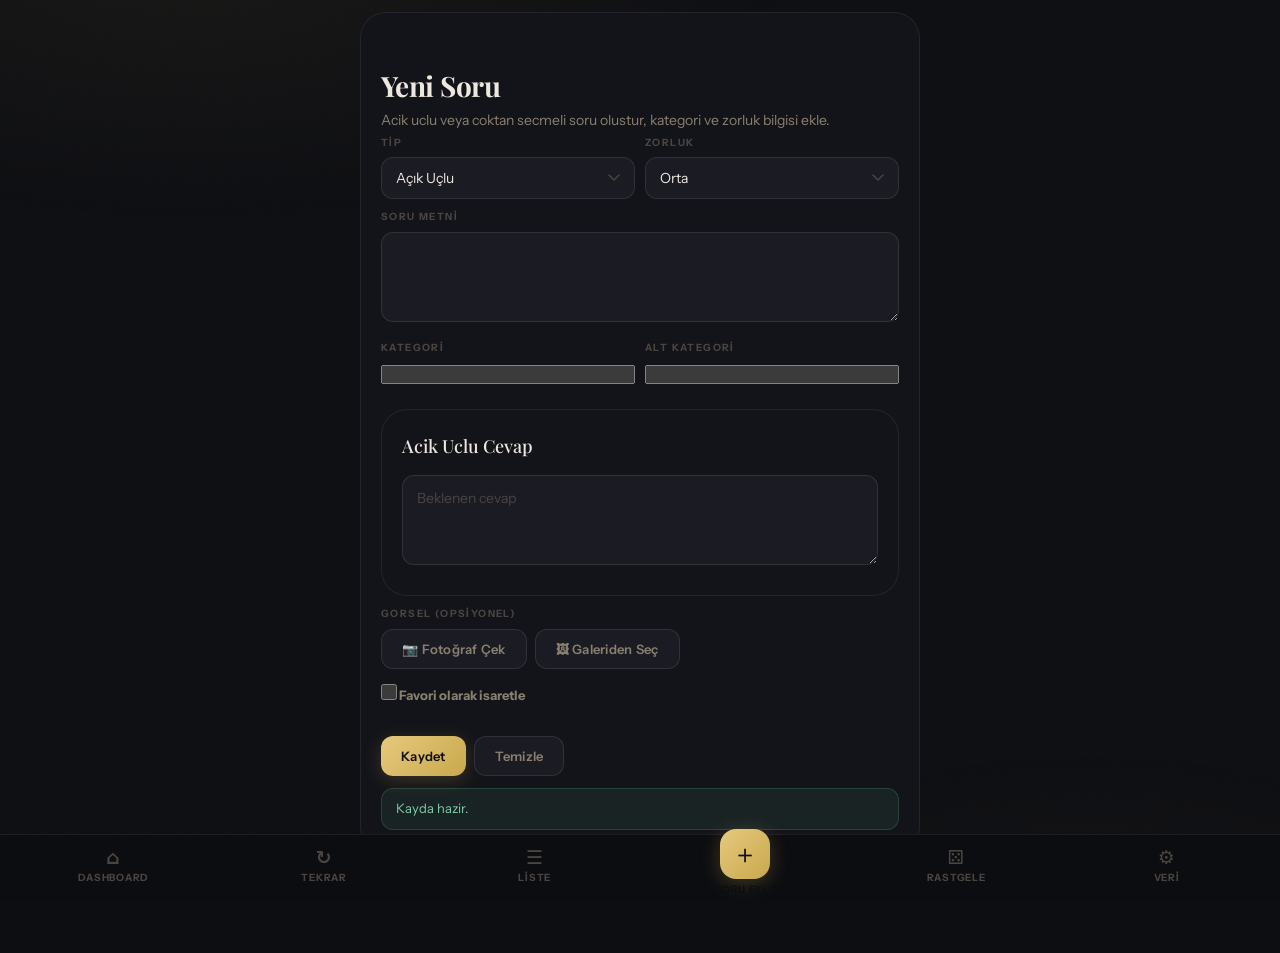
==== commit 0576de95: "Tüm HTML sayfaları güncellendi (ekle, liste, tekrar, rastgele, veri)" ====
--- a/ekle.html
+++ b/ekle.html
@@ -1,309 +1,335 @@
-﻿<!doctype html>
-<html lang="tr">
-<head>
-  <meta charset="utf-8">
-  <meta name="viewport" content="width=device-width, initial-scale=1">
-  <meta name="theme-color" content="#0b1020">
-  <title>Soru Havuzu | Soru Ekle</title>
-  <link rel="manifest" href="manifest.json">
-  <link rel="preconnect" href="https://fonts.googleapis.com">
-  <link href="https://fonts.googleapis.com/css2?family=Playfair+Display:ital,wght@0,500;0,700;1,400&family=Instrument+Sans:wght@300;400;500;600;700&display=swap" rel="stylesheet">
-  <link rel="stylesheet" href="styles.css">
-</head>
-<body>
-  <div class="container">
-    <nav class="top-nav">
-      <a href="index.html">Dashboard</a>
-      <a href="liste.html">Liste</a>
-      <a href="ekle.html">Soru Ekle</a>
-      <a href="rastgele.html">Rastgele</a>
-      <a href="veri.html">Veri</a>
-    </nav>
-
-    <section class="panel">
-      <header class="page-head">
-        <h1>Yeni Soru</h1>
-        <p class="small">Acik uclu veya coktan secmeli soru olustur, kategori ve zorluk bilgisi ekle.</p>
-      </header>
-      <form id="questionForm" class="grid">
-        <div class="grid two">
-          <div>
-            <label for="typeSelect">Tip</label>
-            <select name="type" id="typeSelect" required>
-              <option value="open-ended">Açık Uçlu</option>
-              <option value="multiple-choice">Çoktan Seçmeli</option>
-            </select>
-          </div>
-          <div>
-            <label for="difficulty">Zorluk</label>
-            <select id="difficulty" required>
-              <option value="easy">Kolay</option>
-              <option value="medium" selected>Orta</option>
-              <option value="hard">Zor</option>
-            </select>
-          </div>
-        </div>
-
-        <div>
-          <label for="text">Soru Metni</label>
-          <textarea id="text" required></textarea>
-        </div>
-
-        <div class="grid two">
-          <div>
-            <label for="category">Kategori</label>
-            <input id="category" list="categoryList" required>
-            <datalist id="categoryList"></datalist>
-          </div>
-          <div>
-            <label for="subcategory">Alt Kategori</label>
-            <input id="subcategory" list="subcategoryList" required>
-            <datalist id="subcategoryList"></datalist>
-          </div>
-        </div>
-
-        <div id="mcFields" class="panel hidden">
-          <h2>Coktan Secmeli Alanlar</h2>
-          <div id="optionsWrap" class="grid"></div>
-          <div class="actions">
-            <button type="button" id="addOption" class="secondary">Secenek Ekle</button>
-          </div>
-          <div>
-            <label for="mcAnswer">Dogru Cevap (or: A, B, C)</label>
-            <input id="mcAnswer" type="text" placeholder="Ornek: B">
-          </div>
-        </div>
-
-        <div id="openFields" class="panel">
-          <h2>Acik Uclu Cevap</h2>
-          <textarea id="openAnswer" placeholder="Beklenen cevap"></textarea>
-        </div>
-
-        <div>
-          <label for="image">Gorsel (opsiyonel)</label>
-          <input id="image" type="file" accept="image/*">
-          <div id="imageMeta" class="small"></div>
-          <img id="preview" class="thumb hidden" alt="Gorsel onizleme">
-        </div>
-
-        <div class="row">
-          <label><input id="favorite" type="checkbox"> Favori olarak isaretle</label>
-        </div>
-
-        <div class="actions">
-          <button type="submit">Kaydet</button>
-          <button type="button" id="resetBtn" class="secondary">Temizle</button>
-        </div>
-      </form>
-
-      <div id="status" class="status info">Hazir</div>
-    </section>
-  </div>
-
-  <script type="module">
-    import { bootPage, showMessage } from "./common.js";
-    import { initDB, createQuestion, getHierarchy } from "./db.js";
-
-    const form = document.getElementById("questionForm");
-    const typeEl = document.getElementById("typeSelect");
-    const difficultyEl = document.getElementById("difficulty");
-    const textEl = document.getElementById("text");
-    const categoryEl = document.getElementById("category");
-    const subcategoryEl = document.getElementById("subcategory");
-    const categoryList = document.getElementById("categoryList");
-    const subcategoryList = document.getElementById("subcategoryList");
-    const mcFields = document.getElementById("mcFields");
-    const openFields = document.getElementById("openFields");
-    const optionsWrap = document.getElementById("optionsWrap");
-    const addOptionBtn = document.getElementById("addOption");
-    const mcAnswerEl = document.getElementById("mcAnswer");
-    const openAnswerEl = document.getElementById("openAnswer");
-    const imageEl = document.getElementById("image");
-    const imageMeta = document.getElementById("imageMeta");
-    const preview = document.getElementById("preview");
-    const favoriteEl = document.getElementById("favorite");
-    const statusEl = document.getElementById("status");
-    const resetBtn = document.getElementById("resetBtn");
-
-    const MAX_OPTIONS = 8;
-    let selectedImageBase64 = null;
-
-    function isMultipleChoiceType(type) {
-      return type === "multiple-choice";
-    }
-
-    function optionInputHtml(index, value = "") {
-      return `
-        <div class="row">
-          <input type="text" data-option-index="${index}" value="${value}" placeholder="Secenek ${index + 1}">
-          <button type="button" data-remove-index="${index}" class="warn">Sil</button>
-        </div>
-      `;
-    }
-
-    function getOptionValues() {
-      return Array.from(optionsWrap.querySelectorAll("input[data-option-index]"))
-        .map((el) => el.value.trim())
-        .filter(Boolean);
-    }
-
-    function renderOptions(initialCount = 0) {
-      const count = Math.min(MAX_OPTIONS, Math.max(0, initialCount));
-      optionsWrap.innerHTML = "";
-      for (let i = 0; i < count; i += 1) {
-        optionsWrap.insertAdjacentHTML("beforeend", optionInputHtml(i));
-      }
-    }
-
-    function toggleTypeFields() {
-      const type = typeEl.value;
-      const mc = isMultipleChoiceType(type);
-      mcFields.classList.toggle("hidden", !mc);
-      openFields.classList.toggle("hidden", mc);
-    }
-
-    async function loadHierarchy() {
-      const hierarchy = await getHierarchy();
-      const categories = hierarchy.map((h) => h.category);
-      categoryList.innerHTML = categories.map((c) => `<option value="${c}"></option>`).join("");
-
-      const selected = categoryEl.value.trim();
-      const row = hierarchy.find((h) => h.category === selected);
-      const subs = row ? row.subcategories : [];
-      subcategoryList.innerHTML = subs.map((s) => `<option value="${s}"></option>`).join("");
-    }
-
-    function fileToBase64(file) {
-      return new Promise((resolve, reject) => {
-        const reader = new FileReader();
-        reader.onload = () => resolve(String(reader.result || ""));
-        reader.onerror = () => reject(reader.error || new Error("Gorsel base64 donusumu basarisiz."));
-        reader.readAsDataURL(file);
-      });
-    }
-
-    async function handleImagePreview(file) {
-      if (!file) {
-        selectedImageBase64 = null;
-        preview.classList.add("hidden");
-        preview.removeAttribute("src");
-        imageMeta.textContent = "";
-        return;
-      }
-
-      const base64 = await fileToBase64(file);
-      selectedImageBase64 = base64;
-      preview.src = base64;
-      preview.classList.remove("hidden");
-      imageMeta.textContent = `Dosya: ${Math.round(file.size / 1024)}KB`;
-    }
-
-    function buildPayload(type) {
-      const payload = {
-        type,
-        text: textEl.value.trim(),
-        category: categoryEl.value.trim(),
-        subcategory: subcategoryEl.value.trim(),
-        difficulty: difficultyEl.value,
-        isFavorite: favoriteEl.checked,
-        image: selectedImageBase64 || null
-      };
-
-      if (isMultipleChoiceType(type)) {
-        payload.options = getOptionValues();
-        payload.answer = mcAnswerEl.value.trim();
-      } else {
-        payload.options = [];
-        payload.answer = openAnswerEl.value.trim();
-      }
-
-      return payload;
-    }
-
-    function resetForm() {
-      selectedImageBase64 = null;
-      form.reset();
-      renderOptions(0);
-      toggleTypeFields();
-      preview.classList.add("hidden");
-      preview.removeAttribute("src");
-      imageMeta.textContent = "";
-      showMessage(statusEl, "Form temizlendi.", "info");
-    }
-
-    async function init() {
-      await bootPage();
-      await initDB();
-      renderOptions(0);
-      toggleTypeFields();
-      await loadHierarchy();
-      showMessage(statusEl, "Kayda hazir.", "success");
-    }
-
-    typeEl.addEventListener("change", toggleTypeFields);
-
-    categoryEl.addEventListener("input", async () => {
-      await loadHierarchy();
-    });
-
-    optionsWrap.addEventListener("click", (event) => {
-      const btn = event.target.closest("button[data-remove-index]");
-      if (!btn) return;
-      btn.closest(".row")?.remove();
-
-      const inputs = optionsWrap.querySelectorAll("input[data-option-index]");
-      inputs.forEach((input, i) => {
-        input.dataset.optionIndex = String(i);
-        input.placeholder = `Secenek ${i + 1}`;
-      });
-
-      const removeButtons = optionsWrap.querySelectorAll("button[data-remove-index]");
-      removeButtons.forEach((button, i) => {
-        button.dataset.removeIndex = String(i);
-      });
-    });
-
-    addOptionBtn.addEventListener("click", () => {
-      const current = optionsWrap.querySelectorAll("input[data-option-index]").length;
-      if (current >= MAX_OPTIONS) {
-        showMessage(statusEl, "Maksimum 8 secenek eklenebilir.", "error");
-        return;
-      }
-      optionsWrap.insertAdjacentHTML("beforeend", optionInputHtml(current));
-    });
-
-    imageEl.addEventListener("change", async () => {
-      try {
-        await handleImagePreview(imageEl.files?.[0] || null);
-      } catch (error) {
-        showMessage(statusEl, error.message || "Gorsel okunamadi.", "error");
-      }
-    });
-
-    resetBtn.addEventListener("click", resetForm);
-
-    form.addEventListener("submit", async (event) => {
-      event.preventDefault();
-      showMessage(statusEl, "Kaydediliyor...", "info");
-
-      try {
-        const type = document.querySelector("#typeSelect").value;
-        console.log("TYPE:", type);
-        const payload = buildPayload(type);
-        const created = await createQuestion(payload);
-        showMessage(statusEl, `Kayit tamamlandi. ID: ${created.id}`, "success");
-
-        resetForm();
-        await loadHierarchy();
-      } catch (error) {
-        showMessage(statusEl, error.message || "Kayit basarisiz.", "error");
-      }
-    });
-
-    init().catch((error) => {
-      showMessage(statusEl, error.message || "Sayfa baslatilamadi.", "error");
-    });
-  </script>
-</body>
-</html>
-
+<!doctype html>
+<html lang="tr">
+<head>
+  <meta charset="utf-8">
+  <meta name="viewport" content="width=device-width, initial-scale=1">
+  <meta name="theme-color" content="#0b1020">
+  <title>Soru Havuzu | Soru Ekle</title>
+  <link rel="manifest" href="manifest.json">
+  <link rel="preconnect" href="https://fonts.googleapis.com">
+  <link href="https://fonts.googleapis.com/css2?family=Playfair+Display:ital,wght@0,500;0,700;1,400&family=Instrument+Sans:wght@300;400;500;600;700&display=swap" rel="stylesheet">
+  <link rel="stylesheet" href="styles.css">
+</head>
+<body>
+  <div class="container">
+    <nav class="top-nav">
+      <a href="index.html">Dashboard</a>
+      <a href="tekrar.html">Tekrar</a>
+      <a href="liste.html">Liste</a>
+      <a href="ekle.html">Soru Ekle</a>
+      <a href="rastgele.html">Rastgele</a>
+      <a href="veri.html">Veri</a>
+    </nav>
+
+    <section class="panel">
+      <header class="page-head">
+        <h1>Yeni Soru</h1>
+        <p class="small">Acik uclu veya coktan secmeli soru olustur, kategori ve zorluk bilgisi ekle.</p>
+      </header>
+      <form id="questionForm" class="grid">
+        <div class="grid two">
+          <div>
+            <label for="typeSelect">Tip</label>
+            <select name="type" id="typeSelect" required>
+              <option value="open-ended">Açık Uçlu</option>
+              <option value="multiple-choice">Çoktan Seçmeli</option>
+            </select>
+          </div>
+          <div>
+            <label for="difficulty">Zorluk</label>
+            <select id="difficulty" required>
+              <option value="easy">Kolay</option>
+              <option value="medium" selected>Orta</option>
+              <option value="hard">Zor</option>
+            </select>
+          </div>
+        </div>
+
+        <div>
+          <label for="text">Soru Metni</label>
+          <textarea id="text" required></textarea>
+        </div>
+
+        <div class="grid two">
+          <div>
+            <label for="category">Kategori</label>
+            <input id="category" list="categoryList" required>
+            <datalist id="categoryList"></datalist>
+          </div>
+          <div>
+            <label for="subcategory">Alt Kategori</label>
+            <input id="subcategory" list="subcategoryList" required>
+            <datalist id="subcategoryList"></datalist>
+          </div>
+        </div>
+
+        <div id="mcFields" class="panel hidden">
+          <h2>Coktan Secmeli Alanlar</h2>
+          <div id="optionsWrap" class="grid"></div>
+          <div class="actions">
+            <button type="button" id="addOption" class="secondary">Secenek Ekle</button>
+          </div>
+          <div>
+            <label for="mcAnswer">Dogru Cevap (or: A, B, C)</label>
+            <input id="mcAnswer" type="text" placeholder="Ornek: B">
+          </div>
+        </div>
+
+        <div id="openFields" class="panel">
+          <h2>Acik Uclu Cevap</h2>
+          <textarea id="openAnswer" placeholder="Beklenen cevap"></textarea>
+        </div>
+
+        <div>
+          <label for="image">Gorsel (opsiyonel)</label>
+          <div class="actions" style="margin-top:0;">
+            <button type="button" id="cameraBtn" class="secondary">📷 Fotoğraf Çek</button>
+            <button type="button" id="galleryBtn" class="secondary">🖼 Galeriden Seç</button>
+          </div>
+          <input id="cameraInput" type="file" accept="image/*" capture="environment" class="hidden">
+          <input id="image" type="file" accept="image/*" class="hidden">
+          <div id="imageMeta" class="small"></div>
+          <img id="preview" class="thumb hidden" alt="Gorsel onizleme">
+        </div>
+
+        <div class="row">
+          <label><input id="favorite" type="checkbox"> Favori olarak isaretle</label>
+        </div>
+
+        <div class="actions">
+          <button type="submit">Kaydet</button>
+          <button type="button" id="resetBtn" class="secondary">Temizle</button>
+        </div>
+      </form>
+
+      <div id="status" class="status info">Hazir</div>
+    </section>
+  </div>
+
+  <script type="module">
+    import { bootPage, showMessage } from "./common.js";
+    import { initDB, createQuestion, getHierarchy } from "./db.js";
+    import { compressImage } from "./image-utils.js";
+
+    const form = document.getElementById("questionForm");
+    const typeEl = document.getElementById("typeSelect");
+    const difficultyEl = document.getElementById("difficulty");
+    const textEl = document.getElementById("text");
+    const categoryEl = document.getElementById("category");
+    const subcategoryEl = document.getElementById("subcategory");
+    const categoryList = document.getElementById("categoryList");
+    const subcategoryList = document.getElementById("subcategoryList");
+    const mcFields = document.getElementById("mcFields");
+    const openFields = document.getElementById("openFields");
+    const optionsWrap = document.getElementById("optionsWrap");
+    const addOptionBtn = document.getElementById("addOption");
+    const mcAnswerEl = document.getElementById("mcAnswer");
+    const openAnswerEl = document.getElementById("openAnswer");
+    const imageEl = document.getElementById("image");
+    const cameraInput = document.getElementById("cameraInput");
+    const cameraBtn = document.getElementById("cameraBtn");
+    const galleryBtn = document.getElementById("galleryBtn");
+    const imageMeta = document.getElementById("imageMeta");
+    const preview = document.getElementById("preview");
+    const favoriteEl = document.getElementById("favorite");
+    const statusEl = document.getElementById("status");
+    const resetBtn = document.getElementById("resetBtn");
+
+    const MAX_OPTIONS = 8;
+    let selectedImage = null;
+    let previewObjectUrl = "";
+
+    function isMultipleChoiceType(type) {
+      return type === "multiple-choice";
+    }
+
+    function optionInputHtml(index, value = "") {
+      return `
+        <div class="row">
+          <input type="text" data-option-index="${index}" value="${value}" placeholder="Secenek ${index + 1}">
+          <button type="button" data-remove-index="${index}" class="warn">Sil</button>
+        </div>
+      `;
+    }
+
+    function getOptionValues() {
+      return Array.from(optionsWrap.querySelectorAll("input[data-option-index]"))
+        .map((el) => el.value.trim())
+        .filter(Boolean);
+    }
+
+    function renderOptions(initialCount = 0) {
+      const count = Math.min(MAX_OPTIONS, Math.max(0, initialCount));
+      optionsWrap.innerHTML = "";
+      for (let i = 0; i < count; i += 1) {
+        optionsWrap.insertAdjacentHTML("beforeend", optionInputHtml(i));
+      }
+    }
+
+    function toggleTypeFields() {
+      const type = typeEl.value;
+      const mc = isMultipleChoiceType(type);
+      mcFields.classList.toggle("hidden", !mc);
+      openFields.classList.toggle("hidden", mc);
+    }
+
+    async function loadHierarchy() {
+      const hierarchy = await getHierarchy();
+      const categories = hierarchy.map((h) => h.category);
+      categoryList.innerHTML = categories.map((c) => `<option value="${c}"></option>`).join("");
+
+      const selected = categoryEl.value.trim();
+      const row = hierarchy.find((h) => h.category === selected);
+      const subs = row ? row.subcategories : [];
+      subcategoryList.innerHTML = subs.map((s) => `<option value="${s}"></option>`).join("");
+    }
+
+    function clearPreviewUrl() {
+      if (previewObjectUrl) {
+        URL.revokeObjectURL(previewObjectUrl);
+        previewObjectUrl = "";
+      }
+    }
+
+    async function handleImagePreview(file) {
+      clearPreviewUrl();
+
+      if (!file) {
+        selectedImage = null;
+        preview.classList.add("hidden");
+        preview.removeAttribute("src");
+        imageMeta.textContent = "";
+        return;
+      }
+
+      const { blob, meta } = await compressImage(file, { maxWidth: 1280, quality: 0.7 });
+      selectedImage = {
+        blob,
+        mimeType: meta.mimeType,
+        width: meta.width,
+        height: meta.height,
+        size: blob.size
+      };
+
+      previewObjectUrl = URL.createObjectURL(blob);
+      preview.src = previewObjectUrl;
+      preview.classList.remove("hidden");
+      const savedPct = meta.originalSize ? Math.round(100 - (meta.compressedSize / meta.originalSize) * 100) : 0;
+      imageMeta.textContent = `Orijinal: ${Math.round(meta.originalSize / 1024)}KB -> Sikistirilmis: ${Math.round(meta.compressedSize / 1024)}KB (%${Math.max(savedPct, 0)} kucultme)`;
+    }
+
+    function buildPayload(type) {
+      const payload = {
+        type,
+        text: textEl.value.trim(),
+        category: categoryEl.value.trim(),
+        subcategory: subcategoryEl.value.trim(),
+        difficulty: difficultyEl.value,
+        isFavorite: favoriteEl.checked,
+        image: selectedImage || null
+      };
+
+      if (isMultipleChoiceType(type)) {
+        payload.options = getOptionValues();
+        payload.answer = mcAnswerEl.value.trim();
+      } else {
+        payload.options = [];
+        payload.answer = openAnswerEl.value.trim();
+      }
+
+      return payload;
+    }
+
+    function resetForm() {
+      clearPreviewUrl();
+      selectedImage = null;
+      form.reset();
+      renderOptions(0);
+      toggleTypeFields();
+      preview.classList.add("hidden");
+      preview.removeAttribute("src");
+      imageMeta.textContent = "";
+      showMessage(statusEl, "Form temizlendi.", "info");
+    }
+
+    async function init() {
+      await bootPage();
+      await initDB();
+      renderOptions(0);
+      toggleTypeFields();
+      await loadHierarchy();
+      showMessage(statusEl, "Kayda hazir.", "success");
+    }
+
+    typeEl.addEventListener("change", toggleTypeFields);
+
+    categoryEl.addEventListener("input", async () => {
+      await loadHierarchy();
+    });
+
+    optionsWrap.addEventListener("click", (event) => {
+      const btn = event.target.closest("button[data-remove-index]");
+      if (!btn) return;
+      btn.closest(".row")?.remove();
+
+      const inputs = optionsWrap.querySelectorAll("input[data-option-index]");
+      inputs.forEach((input, i) => {
+        input.dataset.optionIndex = String(i);
+        input.placeholder = `Secenek ${i + 1}`;
+      });
+
+      const removeButtons = optionsWrap.querySelectorAll("button[data-remove-index]");
+      removeButtons.forEach((button, i) => {
+        button.dataset.removeIndex = String(i);
+      });
+    });
+
+    addOptionBtn.addEventListener("click", () => {
+      const current = optionsWrap.querySelectorAll("input[data-option-index]").length;
+      if (current >= MAX_OPTIONS) {
+        showMessage(statusEl, "Maksimum 8 secenek eklenebilir.", "error");
+        return;
+      }
+      optionsWrap.insertAdjacentHTML("beforeend", optionInputHtml(current));
+    });
+
+    cameraBtn.addEventListener("click", () => cameraInput.click());
+    galleryBtn.addEventListener("click", () => imageEl.click());
+
+    async function onImageSelected(file) {
+      try {
+        await handleImagePreview(file || null);
+      } catch (error) {
+        showMessage(statusEl, error.message || "Gorsel okunamadi.", "error");
+      }
+    }
+
+    imageEl.addEventListener("change", () => onImageSelected(imageEl.files?.[0]));
+    cameraInput.addEventListener("change", () => onImageSelected(cameraInput.files?.[0]));
+
+    resetBtn.addEventListener("click", resetForm);
+
+    form.addEventListener("submit", async (event) => {
+      event.preventDefault();
+      showMessage(statusEl, "Kaydediliyor...", "info");
+
+      try {
+        const type = document.querySelector("#typeSelect").value;
+        const payload = buildPayload(type);
+        const created = await createQuestion(payload);
+        showMessage(statusEl, `Kayit tamamlandi. ID: ${created.id}`, "success");
+
+        resetForm();
+        await loadHierarchy();
+      } catch (error) {
+        showMessage(statusEl, error.message || "Kayit basarisiz.", "error");
+      }
+    });
+
+    init().catch((error) => {
+      showMessage(statusEl, error.message || "Sayfa baslatilamadi.", "error");
+    });
+    window.addEventListener("beforeunload", clearPreviewUrl);
+  </script>
+</body>
+</html>
--- a/styles.css
+++ b/styles.css
@@ -101,10 +101,22 @@
   font-size: 19px; line-height: 1; display: block;
 }
 .top-nav a[href="index.html"]::before    { content: '⌂'; }
+.top-nav a[href="tekrar.html"]::before   { content: '↻'; }
 .top-nav a[href="ekle.html"]::before     { content: '＋'; }
 .top-nav a[href="liste.html"]::before    { content: '☰'; }
 .top-nav a[href="rastgele.html"]::before { content: '⚄'; }
 .top-nav a[href="veri.html"]::before     { content: '⚙'; }
+
+/* ── Tekrar sekmesi bildirim rozeti ── */
+.top-nav a[href="tekrar.html"] { position: relative; }
+.nav-badge {
+  position: absolute; top: 2px; right: 18%;
+  min-width: 16px; height: 16px; padding: 0 4px;
+  background: var(--gold); color: #0d0e12;
+  border-radius: 999px;
+  font-size: 9px; font-weight: 800; line-height: 16px; text-align: center;
+  box-shadow: 0 0 0 2px var(--ink);
+}
 .top-nav a:hover { color: var(--text-2); }
 .top-nav a.active { color: var(--gold); }
 /* Ekle butonu ortada özel stil */
@@ -161,7 +173,7 @@
 
 /* ── KPI ── */
 .kpi {
-  display: grid; grid-template-columns: repeat(4, 1fr);
+  display: grid; grid-template-columns: repeat(3, 1fr);
   gap: 1px; background: rgba(255,255,255,.05);
   border: 1px solid rgba(255,255,255,.07);
   border-radius: var(--r-xl); overflow: hidden;
@@ -261,6 +273,19 @@
   color: var(--danger-c);
 }
 button.warn:hover { background: rgba(168,78,78,.22); }
+button.correct {
+  background: var(--easy-bg); border: 1px solid var(--easy-bd);
+  color: var(--easy-c);
+}
+button.correct:hover { background: rgba(74,140,110,.22); }
+
+/* ── Tekrar (SRS) sayaç rozeti ── */
+.stage-dots { display: flex; gap: 4px; align-items: center; margin-top: 2px; }
+.stage-dots span {
+  width: 6px; height: 6px; border-radius: 999px;
+  background: rgba(255,255,255,.12);
+}
+.stage-dots span.filled { background: var(--gold); }
 button:disabled { opacity: .4; cursor: not-allowed; transform: none !important; }
 .inline-image-close { background: var(--ink-3); border: 1px solid rgba(255,255,255,.1); color: var(--text-2); }
 
@@ -377,4 +402,4 @@
   .page-head h1 { font-size: 30px; }
   .panel { padding: 18px 14px; }
   .kpi-item strong { font-size: 20px; }
-}
+}
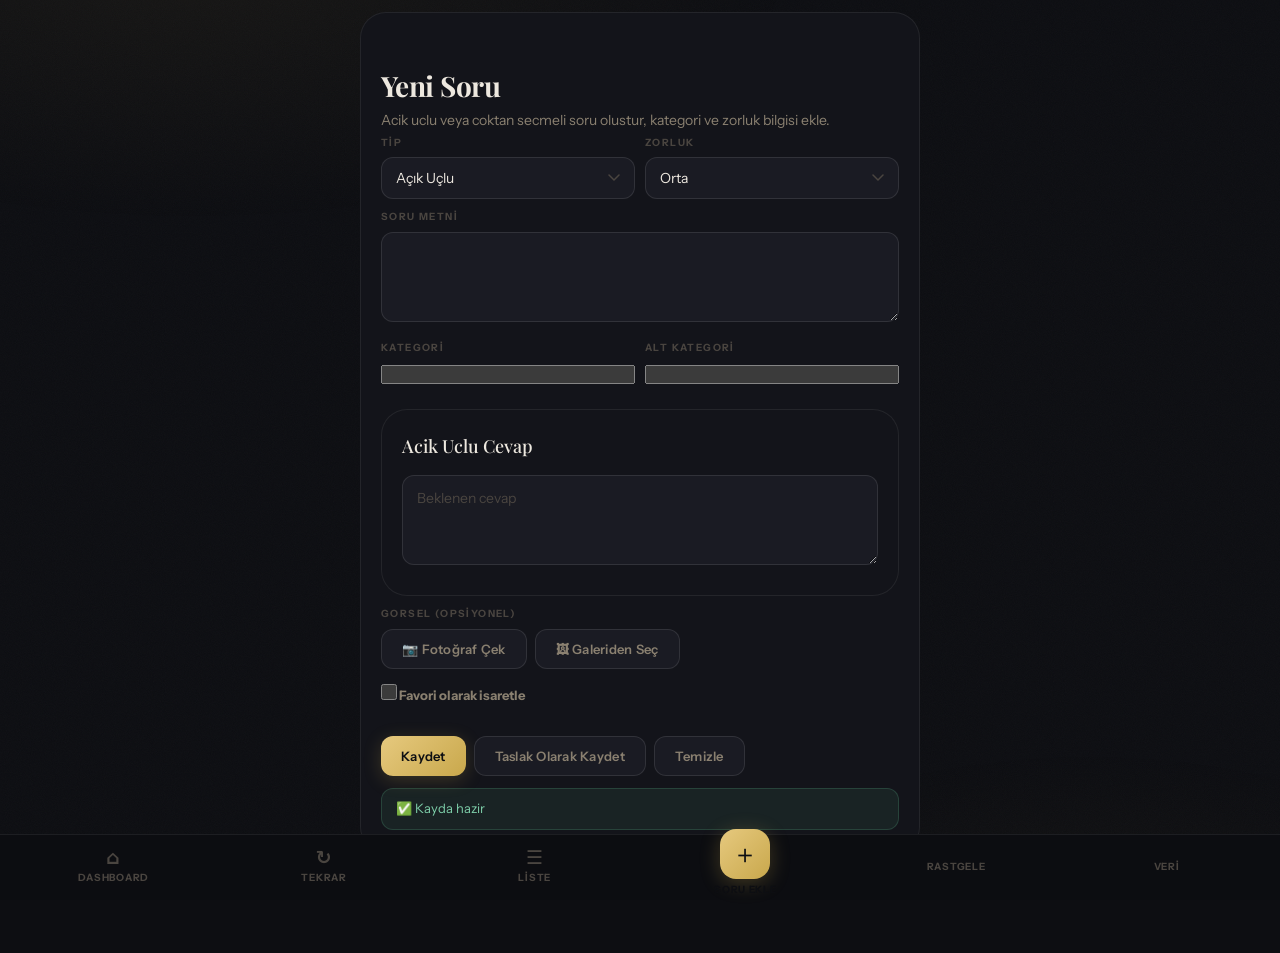
==== commit 1077ae78: "feat: comprehensive improvements - utilities, db enhancements, auto-save, service worker, analytics" ====
--- a/ekle.html
+++ b/ekle.html
@@ -26,7 +26,7 @@
         <h1>Yeni Soru</h1>
         <p class="small">Acik uclu veya coktan secmeli soru olustur, kategori ve zorluk bilgisi ekle.</p>
       </header>
-      <form id="questionForm" class="grid">
+      <form id="questionForm" class="grid" novalidate>
         <div class="grid two">
           <div>
             <label for="typeSelect">Tip</label>
@@ -97,7 +97,8 @@
         </div>
 
         <div class="actions">
-          <button type="submit">Kaydet</button>
+          <button type="submit" id="submitBtn">Kaydet</button>
+          <button type="button" id="draftBtn" class="secondary">Taslak Olarak Kaydet</button>
           <button type="button" id="resetBtn" class="secondary">Temizle</button>
         </div>
       </form>
@@ -107,9 +108,10 @@
   </div>
 
   <script type="module">
-    import { bootPage, showMessage } from "./common.js";
+    import { bootPage, showMessage, draft, debounce } from "./common.js";
     import { initDB, createQuestion, getHierarchy } from "./db.js";
     import { compressImage } from "./image-utils.js";
+    import { trackEvent } from "./analytics.js";
 
     const form = document.getElementById("questionForm");
     const typeEl = document.getElementById("typeSelect");
@@ -134,10 +136,14 @@
     const favoriteEl = document.getElementById("favorite");
     const statusEl = document.getElementById("status");
     const resetBtn = document.getElementById("resetBtn");
+    const draftBtn = document.getElementById("draftBtn");
+    const submitBtn = document.getElementById("submitBtn");
 
     const MAX_OPTIONS = 8;
+    const AUTO_SAVE_INTERVAL = 30000; // 30 saniye
     let selectedImage = null;
     let previewObjectUrl = "";
+    let autoSaveTimer;
 
     function isMultipleChoiceType(type) {
       return type === "multiple-choice";
@@ -202,7 +208,7 @@
         return;
       }
 
-      const { blob, meta } = await compressImage(file, { maxWidth: 1280, quality: 0.7 });
+      const { blob, meta } = await compressImage(file, { maxWidth: 1280, maxHeight: 1280, quality: 0.7 });
       selectedImage = {
         blob,
         mimeType: meta.mimeType,
@@ -214,8 +220,58 @@
       previewObjectUrl = URL.createObjectURL(blob);
       preview.src = previewObjectUrl;
       preview.classList.remove("hidden");
-      const savedPct = meta.originalSize ? Math.round(100 - (meta.compressedSize / meta.originalSize) * 100) : 0;
-      imageMeta.textContent = `Orijinal: ${Math.round(meta.originalSize / 1024)}KB -> Sikistirilmis: ${Math.round(meta.compressedSize / 1024)}KB (%${Math.max(savedPct, 0)} kucultme)`;
+      const savedPct = meta.compressionPercent || 0;
+      imageMeta.textContent = `Orijinal: ${Math.round(meta.originalSize / 1024)}KB -> Sikistirilmis: ${Math.round(meta.compressedSize / 1024)}KB (%${savedPct} kucultme)`;
+    }
+
+    function captureFormState() {
+      return {
+        type: typeEl.value,
+        text: textEl.value,
+        category: categoryEl.value,
+        subcategory: subcategoryEl.value,
+        difficulty: difficultyEl.value,
+        options: getOptionValues(),
+        answer: isMultipleChoiceType(typeEl.value) ? mcAnswerEl.value : openAnswerEl.value,
+        favorite: favoriteEl.checked
+      };
+    }
+
+    function enableAutoSave() {
+      autoSaveTimer = setInterval(() => {
+        const state = captureFormState();
+        if (state.text.trim()) {
+          draft.save("question", state);
+          console.log("📝 Taslak otomatik kaydedildi");
+        }
+      }, AUTO_SAVE_INTERVAL);
+    }
+
+    function disableAutoSave() {
+      if (autoSaveTimer) clearInterval(autoSaveTimer);
+    }
+
+    function recoverDraft() {
+      const savedDraft = draft.load("question");
+      if (savedDraft && savedDraft.text.trim()) {
+        typeEl.value = savedDraft.type;
+        textEl.value = savedDraft.text;
+        categoryEl.value = savedDraft.category;
+        subcategoryEl.value = savedDraft.subcategory;
+        difficultyEl.value = savedDraft.difficulty;
+        favoriteEl.checked = savedDraft.favorite;
+
+        if (savedDraft.options.length > 0) {
+          renderOptions(savedDraft.options.length);
+          optionsWrap.querySelectorAll("input[data-option-index]").forEach((el, i) => {
+            el.value = savedDraft.options[i];
+          });
+        }
+
+        toggleTypeFields();
+        showMessage(statusEl, "📋 Önceki taslak geri yüklendi", "success");
+        trackEvent("draft_recovered");
+      }
     }
 
     function buildPayload(type) {
@@ -249,7 +305,9 @@
       preview.classList.add("hidden");
       preview.removeAttribute("src");
       imageMeta.textContent = "";
-      showMessage(statusEl, "Form temizlendi.", "info");
+      draft.remove("question");
+      showMessage(statusEl, "🗑️ Form temizlendi", "info");
+      trackEvent("form_reset");
     }
 
     async function init() {
@@ -258,14 +316,17 @@
       renderOptions(0);
       toggleTypeFields();
       await loadHierarchy();
-      showMessage(statusEl, "Kayda hazir.", "success");
+      recoverDraft();
+      enableAutoSave();
+      showMessage(statusEl, "✅ Kayda hazir", "success");
+      trackEvent("page_load", { page: "ekle" });
     }
 
     typeEl.addEventListener("change", toggleTypeFields);
 
-    categoryEl.addEventListener("input", async () => {
+    categoryEl.addEventListener("input", debounce(async () => {
       await loadHierarchy();
-    });
+    }, 300));
 
     optionsWrap.addEventListener("click", (event) => {
       const btn = event.target.closest("button[data-remove-index]");
@@ -287,7 +348,7 @@
     addOptionBtn.addEventListener("click", () => {
       const current = optionsWrap.querySelectorAll("input[data-option-index]").length;
       if (current >= MAX_OPTIONS) {
-        showMessage(statusEl, "Maksimum 8 secenek eklenebilir.", "error");
+        showMessage(statusEl, "⚠️ Maksimum 8 secenek eklenebilir", "error");
         return;
       }
       optionsWrap.insertAdjacentHTML("beforeend", optionInputHtml(current));
@@ -299,8 +360,10 @@
     async function onImageSelected(file) {
       try {
         await handleImagePreview(file || null);
+        trackEvent("image_selected");
       } catch (error) {
-        showMessage(statusEl, error.message || "Gorsel okunamadi.", "error");
+        showMessage(statusEl, error.message || "🖼️ Gorsel okunamadi", "error");
+        trackEvent("image_error", { error: error.message });
       }
     }
 
@@ -309,27 +372,40 @@
 
     resetBtn.addEventListener("click", resetForm);
 
+    draftBtn.addEventListener("click", () => {
+      const state = captureFormState();
+      draft.save("question", state);
+      showMessage(statusEl, "✔️ Taslak kaydedildi", "success");
+      trackEvent("draft_saved");
+    });
+
     form.addEventListener("submit", async (event) => {
       event.preventDefault();
-      showMessage(statusEl, "Kaydediliyor...", "info");
+      showMessage(statusEl, "⏳ Kaydediliyor...", "info");
 
       try {
         const type = document.querySelector("#typeSelect").value;
         const payload = buildPayload(type);
         const created = await createQuestion(payload);
-        showMessage(statusEl, `Kayit tamamlandi. ID: ${created.id}`, "success");
+        showMessage(statusEl, `✅ Kayit tamamlandi. ID: ${created.id}`, "success");
+        trackEvent("question_created", { id: created.id, type });
 
         resetForm();
         await loadHierarchy();
       } catch (error) {
-        showMessage(statusEl, error.message || "Kayit basarisiz.", "error");
+        showMessage(statusEl, error.message || "❌ Kayit basarisiz", "error");
+        trackEvent("question_error", { error: error.message });
       }
     });
 
     init().catch((error) => {
-      showMessage(statusEl, error.message || "Sayfa baslatilamadi.", "error");
-    });
-    window.addEventListener("beforeunload", clearPreviewUrl);
+      showMessage(statusEl, error.message || "❌ Sayfa baslatilamadi", "error");
+    });
+
+    window.addEventListener("beforeunload", () => {
+      clearPreviewUrl();
+      disableAutoSave();
+    });
   </script>
 </body>
-</html>+</html>
--- a/styles.css
+++ b/styles.css
@@ -1,6 +1,7 @@
 /* ═══════════════════════════════════════════════════
-   SORU HAVUZU — Gece Kütüphanesi v5
+   SORU HAVUZU — Gece Kütüphanesi v6
    Playfair Display + Instrument Sans
+   Profesyonel & Minimalist Tasarım
    ═══════════════════════════════════════════════════ */
 
 :root {
@@ -25,6 +26,16 @@
   --r-sm: 8px; --r-md: 12px; --r-lg: 16px; --r-xl: 20px; --r-2xl: 26px;
 }
 
+[data-theme="light"] {
+  --ink:        #fafaf8;
+  --ink-2:      #f5f3f0;
+  --ink-3:      #ebe8e3;
+  --ink-4:      #ddd9d0;
+  --text:       #1a1a1a;
+  --text-2:     #666666;
+  --text-3:     #999999;
+}
+
 *, *::before, *::after { box-sizing: border-box; margin: 0; padding: 0; }
 html { scroll-behavior: smooth; }
 
@@ -37,6 +48,7 @@
   min-height: 100vh;
   -webkit-font-smoothing: antialiased;
   overflow-x: hidden;
+  transition: background 0.3s, color 0.3s;
 }
 
 /* ── Arkaplan efektleri ── */
@@ -46,6 +58,7 @@
   background:
     radial-gradient(ellipse 80% 50% at 15% -5%, rgba(201,168,76,.06) 0%, transparent 60%),
     radial-gradient(ellipse 60% 40% at 85% 105%, rgba(201,168,76,.04) 0%, transparent 55%);
+  transition: background 0.3s;
 }
 body::after {
   content: '';
@@ -67,6 +80,11 @@
   from { opacity: 0; transform: translateY(16px); }
   to   { opacity: 1; transform: translateY(0); }
 }
+@keyframes slideIn {
+  from { opacity: 0; transform: translateX(-10px); }
+  to   { opacity: 1; transform: translateX(0); }
+}
+
 .panel, .page-head, .top-nav {
   animation: fadeUp .4s ease both;
 }
@@ -74,7 +92,7 @@
 .panel:nth-child(3) { animation-delay: .16s; }
 .panel:nth-child(4) { animation-delay: .24s; }
 
-/* ── Top Nav → Bottom Nav'a dönüştür ── */
+/* ── Top Nav → Bottom Nav ── */
 .top-nav {
   position: fixed; bottom: 0; left: 0; right: 0; z-index: 900;
   height: 66px;
@@ -84,7 +102,9 @@
   display: flex; align-items: center; justify-content: space-around;
   padding: 0 8px;
   padding-bottom: env(safe-area-inset-bottom);
-}
+  transition: background 0.3s;
+}
+
 .top-nav a {
   flex: 1;
   display: flex; flex-direction: column; align-items: center; justify-content: center;
@@ -96,16 +116,17 @@
   padding: 8px 4px;
   -webkit-tap-highlight-color: transparent;
   border-radius: var(--r-md);
+  position: relative;
 }
 .top-nav a::before {
   font-size: 19px; line-height: 1; display: block;
 }
 .top-nav a[href="index.html"]::before    { content: '⌂'; }
 .top-nav a[href="tekrar.html"]::before   { content: '↻'; }
+.top-nav a[href="istatistikler.html"]::before { content: '📊'; }
 .top-nav a[href="ekle.html"]::before     { content: '＋'; }
 .top-nav a[href="liste.html"]::before    { content: '☰'; }
-.top-nav a[href="rastgele.html"]::before { content: '⚄'; }
-.top-nav a[href="veri.html"]::before     { content: '⚙'; }
+.top-nav a[href="ayarlar.html"]::before  { content: '⚙'; }
 
 /* ── Tekrar sekmesi bildirim rozeti ── */
 .top-nav a[href="tekrar.html"] { position: relative; }
@@ -119,6 +140,7 @@
 }
 .top-nav a:hover { color: var(--text-2); }
 .top-nav a.active { color: var(--gold); }
+
 /* Ekle butonu ortada özel stil */
 .top-nav a[href="ekle.html"] {
   color: #0d0e12;
@@ -144,6 +166,9 @@
 .page-head {
   padding: 36px 0 4px;
 }
+.page-head-top {
+  display: flex; justify-content: space-between; align-items: flex-start;
+}
 .page-head h1 {
   font-family: var(--ff-serif);
   font-size: 40px; font-weight: 700; line-height: 1.1;
@@ -152,6 +177,26 @@
 }
 .page-head h1 em { font-style: italic; color: var(--gold-lt); }
 .page-head p.small { color: var(--text-2); font-size: 14px; margin-top: 4px; }
+
+/* ── Sayfa aksiyon butonları ── */
+.page-actions {
+  display: flex; gap: 8px;
+}
+.icon-btn {
+  width: 40px; height: 40px;
+  background: var(--ink-3);
+  border: 1px solid rgba(255,255,255,.1);
+  border-radius: var(--r-md);
+  color: var(--text-2);
+  font-size: 18px;
+  cursor: pointer;
+  display: flex; align-items: center; justify-content: center;
+  transition: all .2s;
+}
+.icon-btn:hover {
+  border-color: var(--gold-rim);
+  color: var(--gold);
+}
 
 /* ── Panel (card container) ── */
 .panel {
@@ -160,6 +205,7 @@
   border-radius: var(--r-2xl);
   padding: 22px 20px;
   margin-top: 12px;
+  transition: all 0.3s;
 }
 .panel h1 {
   font-family: var(--ff-serif);
@@ -194,6 +240,169 @@
   font-family: var(--ff-serif); font-size: 26px; font-weight: 500;
   color: var(--text); line-height: 1;
 }
+.kpi-sub {
+  font-size: 11px !important; color: var(--text-2) !important; font-weight: 400 !important; letter-spacing: normal !important; text-transform: none !important;
+}
+
+/* ── Hızlı İstatistikler ── */
+.section-header {
+  display: flex; justify-content: space-between; align-items: center; margin-bottom: 14px;
+}
+.link-btn {
+  font-size: 13px; color: var(--gold); text-decoration: none;
+  transition: color .2s;
+}
+.link-btn:hover { color: var(--gold-lt); }
+
+.quick-stats {
+  display: grid; gap: 12px;
+}
+.stats-grid {
+  display: grid; grid-template-columns: repeat(3, 1fr); gap: 10px;
+}
+.stats-grid-2 {
+  display: grid; grid-template-columns: repeat(2, 1fr); gap: 10px; margin-top: 10px;
+}
+@media(max-width: 480px) {
+  .stats-grid, .stats-grid-2 { grid-template-columns: 1fr; }
+}
+
+.stat-card {
+  background: var(--ink-3);
+  border: 1px solid rgba(255,255,255,.07);
+  border-radius: var(--r-lg);
+  padding: 14px;
+  text-align: center;
+}
+.stat-card.large {
+  grid-column: span 1;
+  padding: 18px;
+}
+.stat-label {
+  font-size: 11px; font-weight: 600; text-transform: uppercase;
+  color: var(--text-3); margin-bottom: 8px; letter-spacing: .1em;
+}
+.stat-value {
+  font-family: var(--ff-serif);
+  font-size: 32px; font-weight: 600; color: var(--gold); line-height: 1;
+  margin-bottom: 6px;
+}
+.stat-meta {
+  font-size: 12px; color: var(--text-2);
+}
+.stat-bar {
+  height: 4px; background: rgba(255,255,255,.1);
+  border-radius: 999px; overflow: hidden; margin-top: 8px;
+}
+.stat-fill {
+  height: 100%; background: linear-gradient(90deg, var(--gold), var(--gold-lt));
+  transition: width 0.5s ease;
+}
+.stat-chart {
+  width: 100%; height: 60px; margin-top: 10px;
+}
+
+.categories-preview {
+  background: var(--ink-3);
+  border-radius: var(--r-lg);
+  padding: 12px;
+  margin-top: 10px;
+}
+.preview-title {
+  font-size: 11px; font-weight: 600; text-transform: uppercase;
+  color: var(--text-3); margin-bottom: 8px; letter-spacing: .1em;
+}
+.category-item {
+  display: flex; justify-content: space-between; align-items: center;
+  padding: 6px 0; border-bottom: 1px solid rgba(255,255,255,.05);
+  font-size: 13px;
+}
+.category-item:last-child { border-bottom: none; }
+.cat-name { color: var(--text); }
+.cat-rate {
+  color: var(--easy-c); font-weight: 600;
+}
+
+/* ── Tab Sistemi ── */
+.stats-tabs {
+  display: flex; gap: 8px; margin-bottom: 14px; border-bottom: 1px solid rgba(255,255,255,.07);
+  padding-bottom: 12px;
+}
+.tab-btn {
+  padding: 8px 14px; border: none;
+  background: transparent; color: var(--text-2);
+  font-size: 13px; font-weight: 600;
+  cursor: pointer; transition: all .2s;
+  border-bottom: 2px solid transparent; margin-bottom: -14px;
+}
+.tab-btn:hover { color: var(--text); }
+.tab-btn.active {
+  color: var(--gold);
+  border-bottom-color: var(--gold);
+}
+.tab-content { display: block; }
+.tab-content.hidden { display: none; }
+
+/* ── Kategoriler Detaylı ── */
+.categories-detailed {
+  display: grid; gap: 12px;
+}
+.category-detail {
+  background: var(--ink-3);
+  border: 1px solid rgba(255,255,255,.07);
+  border-radius: var(--r-lg);
+  padding: 14px;
+}
+.cat-header {
+  display: flex; justify-content: space-between; align-items: center; margin-bottom: 10px;
+}
+.cat-name {
+  font-weight: 600; color: var(--text);
+}
+.cat-count {
+  font-size: 11px; color: var(--text-2);
+}
+.cat-stats {
+  display: grid; grid-template-columns: repeat(3, 1fr);
+  gap: 8px; margin-bottom: 10px;
+}
+.stat-item {
+  text-align: center;
+}
+.stat-item span {
+  font-size: 11px; color: var(--text-3); display: block;
+}
+.stat-item strong {
+  font-size: 16px; color: var(--gold); display: block; margin-top: 3px;
+}
+
+/* ── İlerleme Grafiği ── */
+.progress-chart {
+  display: grid; gap: 10px;
+}
+.progress-day {
+  background: var(--ink-3);
+  border-radius: var(--r-md);
+  padding: 10px;
+}
+.progress-label {
+  font-size: 11px; font-weight: 600; color: var(--text-3); margin-bottom: 6px;
+}
+.progress-bars {
+  display: flex; gap: 8px;
+}
+.progress-bar {
+  flex: 1; padding: 6px 8px;
+  border-radius: var(--r-sm);
+  font-size: 11px; font-weight: 500;
+  overflow: hidden; text-overflow: ellipsis; white-space: nowrap;
+}
+.progress-bar.added {
+  background: var(--easy-bg); color: var(--easy-c);
+}
+.progress-bar.reviewed {
+  background: var(--mid-bg); color: var(--mid-c);
+}
 
 /* ── Grid Yardımcılar ── */
 .grid { display: grid; gap: 10px; }
@@ -201,6 +410,7 @@
 .grid.three { grid-template-columns: 1fr 1fr 1fr; }
 @media(max-width: 480px) {
   .grid.three { grid-template-columns: 1fr 1fr; }
+  .grid.two { grid-template-columns: 1fr; }
 }
 
 /* ── Form Elemanları ── */
@@ -248,16 +458,16 @@
   transition: all .15s; white-space: nowrap;
   text-decoration: none;
 }
-button[type=submit], button:not(.secondary):not(.warn):not(.inline-image-close) {
+button[type=submit], button:not(.secondary):not(.warn):not(.inline-image-close):not(.tab-btn):not(.icon-btn) {
   background: linear-gradient(135deg, #e6c97e, #c9a84c);
   border: none; color: #0d0e12;
   box-shadow: 0 4px 18px rgba(201,168,76,.22);
 }
-button[type=submit]:hover, button:not(.secondary):not(.warn):not(.inline-image-close):hover {
+button[type=submit]:hover, button:not(.secondary):not(.warn):not(.inline-image-close):not(.tab-btn):not(.icon-btn):hover {
   transform: translateY(-1px);
   box-shadow: 0 6px 26px rgba(201,168,76,.36);
 }
-button[type=submit]:active, button:not(.secondary):not(.warn):not(.inline-image-close):active {
+button[type=submit]:active, button:not(.secondary):not(.warn):not(.inline-image-close):not(.tab-btn):not(.icon-btn):active {
   transform: scale(.97);
 }
 button.secondary, .actions a {
@@ -325,6 +535,12 @@
   box-shadow: 0 4px 24px rgba(0,0,0,.55);
   transform: translateY(-1px);
 }
+.question-card.compact {
+  padding: 12px 14px;
+}
+.card-title {
+  font-weight: 500; color: var(--text); margin-bottom: 8px;
+}
 .question-card > div:first-child { margin-bottom: 10px; }
 .question-meta {
   display: flex; flex-wrap: wrap; gap: 5px;
@@ -375,7 +591,7 @@
   display: block; margin-top: 10px;
 }
 
-/* ── MC Panel ── */
+/* ── Hidden ── */
 .hidden { display: none !important; }
 
 /* ── Small text ── */
@@ -397,9 +613,89 @@
 #preview { max-width: 100%; border-radius: var(--r-md); margin-top: 10px; border: 1px solid rgba(255,255,255,.1); }
 #imageMeta { font-size: 12px; color: var(--text-3); margin-top: 5px; }
 
+/* ── Modal ── */
+.modal {
+  position: fixed; inset: 0; z-index: 999;
+  display: flex; align-items: center; justify-content: center;
+  backdrop-filter: blur(4px); -webkit-backdrop-filter: blur(4px);
+}
+.modal.hidden { display: none; }
+.modal-overlay {
+  position: absolute; inset: 0;
+  background: rgba(0,0,0,.4);
+}
+.modal-content {
+  position: relative; z-index: 1000;
+  background: var(--ink-2); border: 1px solid rgba(255,255,255,.1);
+  border-radius: var(--r-2xl);
+  width: min(500px, 90vw);
+  max-height: 80vh;
+  overflow-y: auto;
+  padding: 24px;
+  animation: fadeUp .3s ease;
+}
+.modal-header {
+  display: flex; justify-content: space-between; align-items: center; margin-bottom: 16px;
+}
+.modal-header h2 {
+  margin: 0; font-size: 20px;
+}
+.close-btn {
+  width: 32px; height: 32px;
+  background: transparent; border: none; color: var(--text-2);
+  font-size: 18px; cursor: pointer; display: flex; align-items: center; justify-content: center;
+  transition: color .2s;
+}
+.close-btn:hover { color: var(--text); }
+
+/* ── Kısayollar Listesi ── */
+.shortcuts-list {
+  display: grid; gap: 12px;
+}
+.shortcut-item {
+  display: flex; gap: 12px; padding: 10px; background: var(--ink-3);
+  border-radius: var(--r-md);
+}
+.shortcut-key {
+  min-width: 60px; font-family: monospace; font-size: 11px; font-weight: 700;
+  background: var(--ink-4); padding: 4px 8px; border-radius: var(--r-sm);
+  color: var(--gold); text-align: center;
+}
+.shortcut-info {
+  flex: 1;
+}
+.shortcut-name {
+  font-weight: 600; color: var(--text); font-size: 13px;
+}
+.shortcut-desc {
+  font-size: 12px; color: var(--text-2);
+}
+
+/* ── Ayarlar ── */
+.setting-group {
+  margin-bottom: 16px;
+}
+.setting-group label {
+  margin-bottom: 6px;
+}
+.setting-hint {
+  font-size: 12px; color: var(--text-3); margin-top: 6px;
+}
+.about-info {
+  background: var(--ink-3); border-radius: var(--r-lg);
+  padding: 12px; display: flex; flex-direction: column; gap: 8px;
+}
+.info-row {
+  display: flex; justify-content: space-between; align-items: center;
+  padding: 6px 0;
+}
+.info-row:not(:last-child) {
+  border-bottom: 1px solid rgba(255,255,255,.05);
+}
+
 @media(max-width: 399px) {
   .container { width: calc(100vw - 16px); }
   .page-head h1 { font-size: 30px; }
   .panel { padding: 18px 14px; }
   .kpi-item strong { font-size: 20px; }
-}+}
